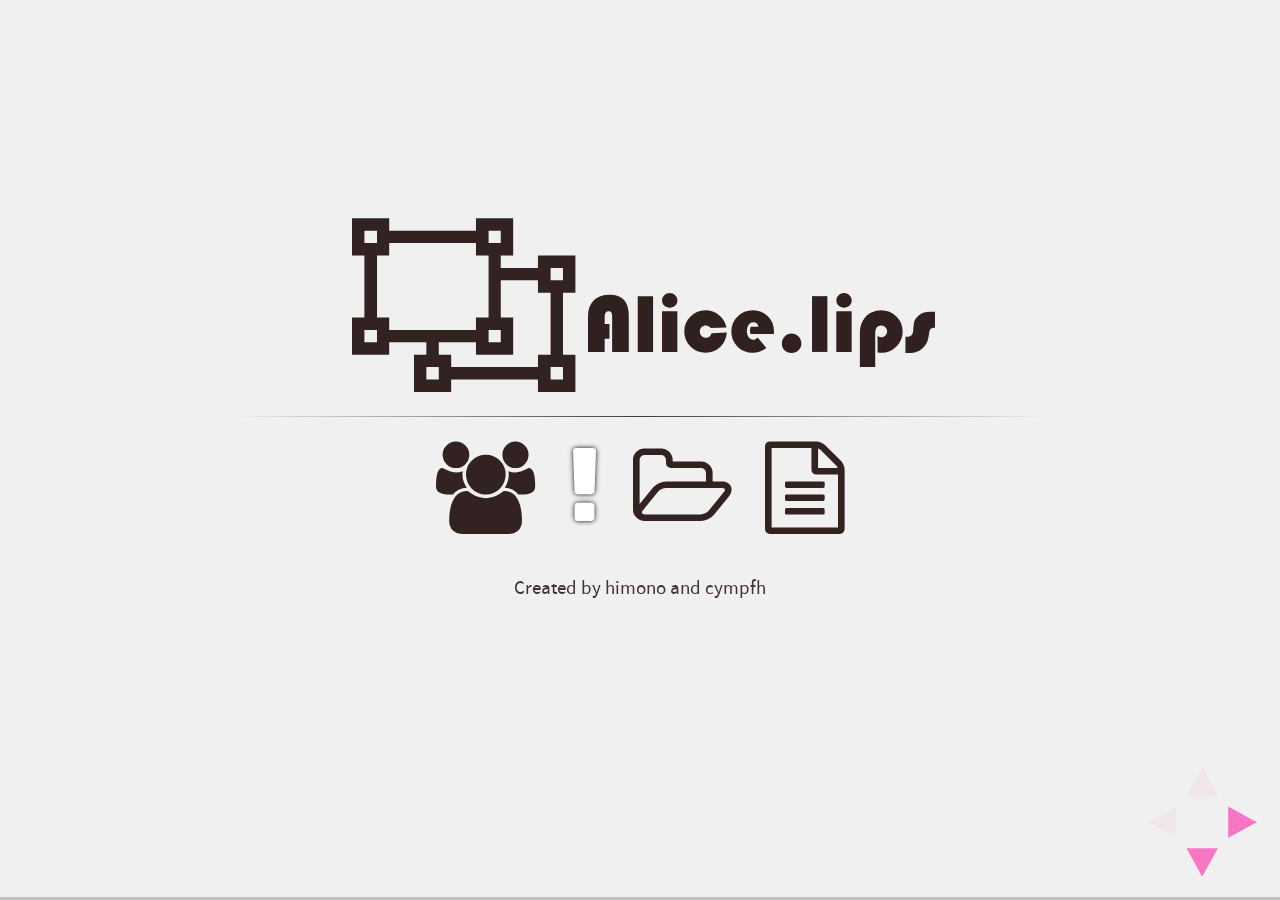
==== index.html @ 030cb4c6 "h2 elements show as like post-it" ====
<!doctype html>
<html lang="ja">

  <head>
    <meta charset="utf-8">
    <title>Alice.lips</title>

    <meta name="apple-mobile-web-app-capable" content="yes" />
    <meta name="apple-mobile-web-app-status-bar-style" content="black-translucent" />

    <meta name="viewport" content="width=device-width, initial-scale=1.0, maximum-scale=1.0, user-scalable=no, minimal-ui">

    <link rel="stylesheet" href="css/reveal.css">
    <link rel="stylesheet" href="css/theme/black.css" id="theme">
    <link rel='stylesheet' href='./resources/css/font-awesome.min.css'>
    <link rel='stylesheet' href='./resources/css/i.css'>

    <!-- Code syntax highlighting -->
    <link rel="stylesheet" href="lib/css/zenburn.css">

    <!-- Printing and PDF exports -->
    <script>
      var link = document.createElement( 'link' );
      link.rel = 'stylesheet';
      link.type = 'text/css';
      link.href = window.location.search.match( /print-pdf/gi ) ? 'css/print/pdf.css' : 'css/print/paper.css';
      document.getElementsByTagName( 'head' )[0].appendChild( link );
    </script>

    <!--[if lt IE 9]>
    <script src="lib/js/html5shiv.js"></script>
    <![endif]-->
  </head>

  <body>

    <div class="reveal">

      <!-- Any section element inside of this container is displayed as a slide -->
      <div class="slides">
        <section>
          <section>
          <i style="font-size: 150px" class="fa fa-object-ungroup"></i>
            <img
            width="300px"
            src="resources/img/alicelips.colored.svg"
            alt="Alice.lips">
            <hr />
            <div class="icons">
              <a href="#/3"><i class="fa fa-users"></i></a>
              <a href="#/1"><i class="fa fa-exclamation"></i></a>
              <a href="#/2"><i class="fa fa-folder-open-o"></i></a>
              <a href="#/4"><i class="fa fa-file-text-o"></i></a>
            </div>
            <p> <small>Created by himono and cympfh</small> </p>
          </section>
          <section>
            <h2>Transition Styles</h2>
            <p>
              You can select from different transitions, like: <br>
              <a href="?transition=none#/transitions">None</a> -
              <a href="?transition=fade#/transitions">Fade</a> -
              <a href="?transition=slide#/transitions">Slide</a> -
              <a href="?transition=convex#/transitions">Convex</a> -
              <a href="?transition=concave#/transitions">Concave</a> -
              <a href="?transition=zoom#/transitions">Zoom</a>
            </p>
          </section>
        </section>

        <section>
          <h2 class="postit alert"><i class="fa fa-exclamation"></i>news</h2>

          <p>
          冬コミ (c89)だします (落ちてなければ):
          ゆゆ式アンソロ本
          </p>

          <p>
          Alice.lips では絵師を募集しています.
          ご連絡は
          <a href="#/3/1">cympfh</a>
          または
          <a href="#/3/2">himono</a>
          まで.
          </p>

          <p>
          <a href="#/2/1">夏コミ (c88)</a> に出版した
          <a href="./pub/c88/AllAplogies.pdf">"All apologies"</a>
          をpdfで公開します.
          </p>

        </section>

        <section>
          <section>
            <h2 class="postit"><i class="fa fa-folder-open-o"></i>public</h2>
            <ul style="list-style-type: circle">
              <li><a href="#/2/1">c88</a></li>
            </ul>
            <span style="font-size:90px; position:absolute; top:70px"><i class="fa fa-level-down"></i></span>
          </section>
          <section>
            <h2 class="postit">c88</h2>

            <ul>
              <li>in Comic Market Summer aka c88, 2015/08/16</li>
              <li><a href="https://webcatalog-free.circle.ms/Circle/11941306">Comike Web Catalog (requires login)</a></li>
              <li>You can read <a href="./pub/c88/AllAplogies.pdf">"All Apologies"</a> in pdf!</li>
            </ul>

            <table class="twocolumns">
              <tr>
                <td style="width:300px">
                  <a href="./pub/c88/AllAplogies.pdf"><img width="290px" src="./pub/c88/img/preface-all-apologies.png"></a><br />
                  <small>"All Apologies" written by himono</small>
                </td>
                <td style="width:300px">
                  <img width="290px" src="./pub/c88/img/preface-take3.png"><br />
                  <small>"Take 3" written by cympfh</small>
                </td>
              </tr>
            </table>

          </section>
        </section>

        <section>
          <section>
            <h2 class="postit"><i class="fa fa-users"></i>about us</h2>
            cympfh と himono
            <span style="font-size:90px; position:absolute; top:70px"><i class="fa fa-level-down"></i></span>
          </section>

          <section>
            <h2 class="postit user">cympfh</h2>
    <p style="float:left; line-height:30px; margin:40px">
      <i class="fa fa-twitter-square"></i>
      <code>@<a href="https://twitter.com/cympfh" target="_blank">cympfh</a></code>
      <i class="fa fa-github-square"></i>
      <code><a href="https://github.com/cympfh" target="_blank">cympfh</a></code>
      <br />
      <i class="fa fa-envelope"></i>
      <code>%w(cympfh gmail com)<span style='color:#ddd'>.join('.').sub('.', '@')</span></code>
    <p style="float: right">
    <img height="120px" src="resources/img/cympfh-id.png">
    </p>
          </section>

          <section>
            <h2 class="postit user">himono</h2>
    <p style="float:left; line-height:30px; margin:40px">
      <i class="fa fa-twitter-square"></i>
      <code>@<a href="https://twitter.com/minamo__i" target="_blank">minamo__i</a></code>
    <p style="float: right">
    <img src="none" alt="伝説のロッカー">
    </p>
          </section>

        </section>

        <section>
        <h2 class="postit"><i class="fa fa-file-text-o"></i>log</h2>
<pre>
2015/8/16  accepted at c88 @三日目(Sun.)東キ03b
           We published 2 novel books (one by himono and one by cympfh).
           Please see /pub/c88 for detail
2015/8/2   v0.2.1
2015/1/8   v0.1.2: alice-lips.github.io -> alice.fail (permanent link)
</pre>
        </section>

      </div>

    </div>

    <script src="lib/js/head.min.js"></script>
    <script src="js/reveal.js"></script>

    <script>

      // Full list of configuration options available at:
      // https://github.com/hakimel/reveal.js#configuration
      Reveal.initialize({
        controls: true,
        progress: true,
        center: true,
        loop: false,
        touch: true,
        keyboard: true,
        help: true,

        transition: 'concave', // none/fade/slide/convex/concave/zoom

        // Optional reveal.js plugins
        dependencies: [
          { src: 'lib/js/classList.js', condition: function() { return !document.body.classList; } },
          { src: 'plugin/markdown/marked.js', condition: function() { return !!document.querySelector( '[data-markdown]' ); } },
          { src: 'plugin/markdown/markdown.js', condition: function() { return !!document.querySelector( '[data-markdown]' ); } },
          { src: 'plugin/highlight/highlight.js', async: true, condition: function() { return !!document.querySelector( 'pre code' ); }, callback: function() { hljs.initHighlightingOnLoad(); } },
          { src: 'plugin/zoom-js/zoom.js', async: true },
          { src: 'plugin/notes/notes.js', async: true }
        ]
      });
    </script>
  </body>
</html>
---- css/reveal.css ----
/*!
 * reveal.js
 * http://lab.hakim.se/reveal-js
 * MIT licensed
 *
 * Copyright (C) 2015 Hakim El Hattab, http://hakim.se
 */
/*********************************************
 * RESET STYLES
 *********************************************/
html, body, .reveal div, .reveal span, .reveal applet, .reveal object, .reveal iframe, .reveal h1, .reveal h2, .reveal h3, .reveal h4, .reveal h5, .reveal h6, .reveal p, .reveal blockquote, .reveal pre, .reveal a, .reveal abbr, .reveal acronym, .reveal address, .reveal big, .reveal cite, .reveal code, .reveal del, .reveal dfn, .reveal em, .reveal img, .reveal ins, .reveal kbd, .reveal q, .reveal s, .reveal samp, .reveal small, .reveal strike, .reveal strong, .reveal sub, .reveal sup, .reveal tt, .reveal var, .reveal b, .reveal u, .reveal center, .reveal dl, .reveal dt, .reveal dd, .reveal ol, .reveal ul, .reveal li, .reveal fieldset, .reveal form, .reveal label, .reveal legend, .reveal table, .reveal caption, .reveal tbody, .reveal tfoot, .reveal thead, .reveal tr, .reveal th, .reveal td, .reveal article, .reveal aside, .reveal canvas, .reveal details, .reveal embed, .reveal figure, .reveal figcaption, .reveal footer, .reveal header, .reveal hgroup, .reveal menu, .reveal nav, .reveal output, .reveal ruby, .reveal section, .reveal summary, .reveal time, .reveal mark, .reveal audio, video {
  margin: 0;
  padding: 0;
  border: 0;
  font-size: 100%;
  font: inherit;
  vertical-align: baseline; }

.reveal article, .reveal aside, .reveal details, .reveal figcaption, .reveal figure, .reveal footer, .reveal header, .reveal hgroup, .reveal menu, .reveal nav, .reveal section {
  display: block; }

/*********************************************
 * GLOBAL STYLES
 *********************************************/
html, body {
  width: 100%;
  height: 100%;
  overflow: hidden; }

body {
  position: relative;
  line-height: 1;
  background-color: #fff;
  color: #000; }

/*********************************************
 * VIEW FRAGMENTS
 *********************************************/
.reveal .slides section .fragment {
  opacity: 0;
  visibility: hidden;
  -webkit-transition: all 0.2s ease;
          transition: all 0.2s ease; }
  .reveal .slides section .fragment.visible {
    opacity: 1;
    visibility: visible; }

.reveal .slides section .fragment.grow {
  opacity: 1;
  visibility: visible; }
  .reveal .slides section .fragment.grow.visible {
    -webkit-transform: scale(1.3);
        -ms-transform: scale(1.3);
            transform: scale(1.3); }

.reveal .slides section .fragment.shrink {
  opacity: 1;
  visibility: visible; }
  .reveal .slides section .fragment.shrink.visible {
    -webkit-transform: scale(0.7);
        -ms-transform: scale(0.7);
            transform: scale(0.7); }

.reveal .slides section .fragment.zoom-in {
  -webkit-transform: scale(0.1);
      -ms-transform: scale(0.1);
          transform: scale(0.1); }
  .reveal .slides section .fragment.zoom-in.visible {
    -webkit-transform: none;
        -ms-transform: none;
            transform: none; }

.reveal .slides section .fragment.fade-out {
  opacity: 1;
  visibility: visible; }
  .reveal .slides section .fragment.fade-out.visible {
    opacity: 0;
    visibility: hidden; }

.reveal .slides section .fragment.semi-fade-out {
  opacity: 1;
  visibility: visible; }
  .reveal .slides section .fragment.semi-fade-out.visible {
    opacity: 0.5;
    visibility: visible; }

.reveal .slides section .fragment.strike {
  opacity: 1; }
  .reveal .slides section .fragment.strike.visible {
    text-decoration: line-through; }

.reveal .slides section .fragment.current-visible {
  opacity: 0;
  visibility: hidden; }
  .reveal .slides section .fragment.current-visible.current-fragment {
    opacity: 1;
    visibility: visible; }

.reveal .slides section .fragment.highlight-red, .reveal .slides section .fragment.highlight-current-red, .reveal .slides section .fragment.highlight-green, .reveal .slides section .fragment.highlight-current-green, .reveal .slides section .fragment.highlight-blue, .reveal .slides section .fragment.highlight-current-blue {
  opacity: 1;
  visibility: visible; }

.reveal .slides section .fragment.highlight-red.visible {
  color: #ff2c2d; }

.reveal .slides section .fragment.highlight-green.visible {
  color: #17ff2e; }

.reveal .slides section .fragment.highlight-blue.visible {
  color: #1b91ff; }

.reveal .slides section .fragment.highlight-current-red.current-fragment {
  color: #ff2c2d; }

.reveal .slides section .fragment.highlight-current-green.current-fragment {
  color: #17ff2e; }

.reveal .slides section .fragment.highlight-current-blue.current-fragment {
  color: #1b91ff; }

/*********************************************
 * DEFAULT ELEMENT STYLES
 *********************************************/
/* Fixes issue in Chrome where italic fonts did not appear when printing to PDF */
.reveal:after {
  content: '';
  font-style: italic; }

.reveal iframe {
  z-index: 1; }

/** Prevents layering issues in certain browser/transition combinations */
.reveal a {
  position: relative; }

.reveal .stretch {
  max-width: none;
  max-height: none; }

.reveal pre.stretch code {
  height: 100%;
  max-height: 100%;
  -moz-box-sizing: border-box;
       box-sizing: border-box; }

/*********************************************
 * CONTROLS
 *********************************************/
.reveal .controls {
  display: none;
  position: fixed;
  width: 120px;
  height: 120px;
  z-index: 30;
  right: 10px;
  bottom: 10px;
  -webkit-transform: scale(1.3);
      -ms-transform: scale(1.3);
          transform: scale(1.3);

  -webkit-user-select: none; }

.reveal .controls div {
  position: absolute;
  opacity: 0.05;
  width: 0;
  height: 0;
  border: 12px solid transparent;
  -webkit-transform: scale(0.9999);
      -ms-transform: scale(0.9999);
          transform: scale(0.9999);
  -webkit-transition: all 0.2s ease;
          transition: all 0.2s ease;
  -webkit-tap-highlight-color: rgba(0, 0, 0, 0); }

.reveal .controls div.enabled {
  opacity: 0.7;
  cursor: pointer; }

.reveal .controls div.enabled:active {
  margin-top: 1px; }

.reveal .controls div.navigate-left {
  top: 42px;
  border-right-width: 22px;
  border-right-color: #000; }

.reveal .controls div.navigate-left.fragmented {
  opacity: 0.3; }

.reveal .controls div.navigate-right {
  left: 74px;
  top: 42px;
  border-left-width: 22px;
  border-left-color: #000; }

.reveal .controls div.navigate-right.fragmented {
  opacity: 0.3; }

.reveal .controls div.navigate-up {
  left: 42px;
  border-bottom-width: 22px;
  border-bottom-color: #000; }

.reveal .controls div.navigate-up.fragmented {
  opacity: 0.3; }

.reveal .controls div.navigate-down {
  left: 42px;
  top: 74px;
  border-top-width: 22px;
  border-top-color: #000; }

.reveal .controls div.navigate-down.fragmented {
  opacity: 0.3; }

/*********************************************
 * PROGRESS BAR
 *********************************************/
.reveal .progress {
  position: fixed;
  display: none;
  height: 3px;
  width: 100%;
  bottom: 0;
  left: 0;
  z-index: 10;
  background-color: rgba(0, 0, 0, 0.2); }

.reveal .progress:after {
  content: '';
  display: block;
  position: absolute;
  height: 20px;
  width: 100%;
  top: -20px; }

.reveal .progress span {
  display: block;
  height: 100%;
  width: 0px;
  background-color: #000;
  -webkit-transition: width 800ms cubic-bezier(0.26, 0.86, 0.44, 0.985);
          transition: width 800ms cubic-bezier(0.26, 0.86, 0.44, 0.985); }

/*********************************************
 * SLIDE NUMBER
 *********************************************/
.reveal .slide-number {
  position: fixed;
  display: block;
  right: 15px;
  bottom: 15px;
  opacity: 0.5;
  z-index: 31;
  font-size: 12px; }

/*********************************************
 * SLIDES
 *********************************************/
.reveal {
  position: relative;
  width: 100%;
  height: 100%;
  overflow: hidden;
  -ms-touch-action: none;
      touch-action: none; }

.reveal .slides {
  position: absolute;
  width: 100%;
  height: 100%;
  top: 0;
  right: 0;
  bottom: 0;
  left: 0;
  margin: auto;
  overflow: visible;
  z-index: 1;
  text-align: center;
  -webkit-perspective: 600px;
          perspective: 600px;
  -webkit-perspective-origin: 50% 40%;
          perspective-origin: 50% 40%; }

.reveal .slides > section {
  -ms-perspective: 600px; }

.reveal .slides > section, .reveal .slides > section > section {
  display: none;
  position: absolute;
  width: 100%;
  padding: 20px 0px;
  z-index: 10;
  -webkit-transform-style: preserve-3d;
          transform-style: preserve-3d;
  -webkit-transition: -webkit-transform-origin 800ms cubic-bezier(0.26, 0.86, 0.44, 0.985), -webkit-transform 800ms cubic-bezier(0.26, 0.86, 0.44, 0.985), visibility 800ms cubic-bezier(0.26, 0.86, 0.44, 0.985), opacity 800ms cubic-bezier(0.26, 0.86, 0.44, 0.985);
          transition: -ms-transform-origin 800ms cubic-bezier(0.26, 0.86, 0.44, 0.985), transform 800ms cubic-bezier(0.26, 0.86, 0.44, 0.985), visibility 800ms cubic-bezier(0.26, 0.86, 0.44, 0.985), opacity 800ms cubic-bezier(0.26, 0.86, 0.44, 0.985);
          transition: transform-origin 800ms cubic-bezier(0.26, 0.86, 0.44, 0.985), transform 800ms cubic-bezier(0.26, 0.86, 0.44, 0.985), visibility 800ms cubic-bezier(0.26, 0.86, 0.44, 0.985), opacity 800ms cubic-bezier(0.26, 0.86, 0.44, 0.985); }

/* Global transition speed settings */
.reveal[data-transition-speed="fast"] .slides section {
  -webkit-transition-duration: 400ms;
          transition-duration: 400ms; }

.reveal[data-transition-speed="slow"] .slides section {
  -webkit-transition-duration: 1200ms;
          transition-duration: 1200ms; }

/* Slide-specific transition speed overrides */
.reveal .slides section[data-transition-speed="fast"] {
  -webkit-transition-duration: 400ms;
          transition-duration: 400ms; }

.reveal .slides section[data-transition-speed="slow"] {
  -webkit-transition-duration: 1200ms;
          transition-duration: 1200ms; }

.reveal .slides > section.stack {
  padding-top: 0;
  padding-bottom: 0; }

.reveal .slides > section.present, .reveal .slides > section > section.present {
  display: block;
  z-index: 11;
  opacity: 1; }

.reveal.center, .reveal.center .slides, .reveal.center .slides section {
  min-height: 0 !important; }

/* Don't allow interaction with invisible slides */
.reveal .slides > section.future, .reveal .slides > section > section.future, .reveal .slides > section.past, .reveal .slides > section > section.past {
  pointer-events: none; }

.reveal.overview .slides > section, .reveal.overview .slides > section > section {
  pointer-events: auto; }

.reveal .slides > section.past, .reveal .slides > section.future, .reveal .slides > section > section.past, .reveal .slides > section > section.future {
  opacity: 0; }

/*********************************************
 * Mixins for readability of transitions
 *********************************************/
/*********************************************
 * SLIDE TRANSITION
 * Aliased 'linear' for backwards compatibility
 *********************************************/
.reveal.slide section {
  -webkit-backface-visibility: hidden;
          backface-visibility: hidden; }

.reveal .slides > section[data-transition=slide].past, .reveal .slides > section[data-transition~=slide-out].past, .reveal.slide .slides > section:not([data-transition]).past {
  -webkit-transform: translate(-150%, 0);
      -ms-transform: translate(-150%, 0);
          transform: translate(-150%, 0); }

.reveal .slides > section[data-transition=slide].future, .reveal .slides > section[data-transition~=slide-in].future, .reveal.slide .slides > section:not([data-transition]).future {
  -webkit-transform: translate(150%, 0);
      -ms-transform: translate(150%, 0);
          transform: translate(150%, 0); }

.reveal .slides > section > section[data-transition=slide].past, .reveal .slides > section > section[data-transition~=slide-out].past, .reveal.slide .slides > section > section:not([data-transition]).past {
  -webkit-transform: translate(0, -150%);
      -ms-transform: translate(0, -150%);
          transform: translate(0, -150%); }

.reveal .slides > section > section[data-transition=slide].future, .reveal .slides > section > section[data-transition~=slide-in].future, .reveal.slide .slides > section > section:not([data-transition]).future {
  -webkit-transform: translate(0, 150%);
      -ms-transform: translate(0, 150%);
          transform: translate(0, 150%); }

.reveal.linear section {
  -webkit-backface-visibility: hidden;
          backface-visibility: hidden; }

.reveal .slides > section[data-transition=linear].past, .reveal .slides > section[data-transition~=linear-out].past, .reveal.linear .slides > section:not([data-transition]).past {
  -webkit-transform: translate(-150%, 0);
      -ms-transform: translate(-150%, 0);
          transform: translate(-150%, 0); }

.reveal .slides > section[data-transition=linear].future, .reveal .slides > section[data-transition~=linear-in].future, .reveal.linear .slides > section:not([data-transition]).future {
  -webkit-transform: translate(150%, 0);
      -ms-transform: translate(150%, 0);
          transform: translate(150%, 0); }

.reveal .slides > section > section[data-transition=linear].past, .reveal .slides > section > section[data-transition~=linear-out].past, .reveal.linear .slides > section > section:not([data-transition]).past {
  -webkit-transform: translate(0, -150%);
      -ms-transform: translate(0, -150%);
          transform: translate(0, -150%); }

.reveal .slides > section > section[data-transition=linear].future, .reveal .slides > section > section[data-transition~=linear-in].future, .reveal.linear .slides > section > section:not([data-transition]).future {
  -webkit-transform: translate(0, 150%);
      -ms-transform: translate(0, 150%);
          transform: translate(0, 150%); }

/*********************************************
 * CONVEX TRANSITION
 * Aliased 'default' for backwards compatibility
 *********************************************/
.reveal .slides > section[data-transition=default].past, .reveal .slides > section[data-transition~=default-out].past, .reveal.default .slides > section:not([data-transition]).past {
  -webkit-transform: translate3d(-100%, 0, 0) rotateY(-90deg) translate3d(-100%, 0, 0);
          transform: translate3d(-100%, 0, 0) rotateY(-90deg) translate3d(-100%, 0, 0); }

.reveal .slides > section[data-transition=default].future, .reveal .slides > section[data-transition~=default-in].future, .reveal.default .slides > section:not([data-transition]).future {
  -webkit-transform: translate3d(100%, 0, 0) rotateY(90deg) translate3d(100%, 0, 0);
          transform: translate3d(100%, 0, 0) rotateY(90deg) translate3d(100%, 0, 0); }

.reveal .slides > section > section[data-transition=default].past, .reveal .slides > section > section[data-transition~=default-out].past, .reveal.default .slides > section > section:not([data-transition]).past {
  -webkit-transform: translate3d(0, -300px, 0) rotateX(70deg) translate3d(0, -300px, 0);
          transform: translate3d(0, -300px, 0) rotateX(70deg) translate3d(0, -300px, 0); }

.reveal .slides > section > section[data-transition=default].future, .reveal .slides > section > section[data-transition~=default-in].future, .reveal.default .slides > section > section:not([data-transition]).future {
  -webkit-transform: translate3d(0, 300px, 0) rotateX(-70deg) translate3d(0, 300px, 0);
          transform: translate3d(0, 300px, 0) rotateX(-70deg) translate3d(0, 300px, 0); }

.reveal .slides > section[data-transition=convex].past, .reveal .slides > section[data-transition~=convex-out].past, .reveal.convex .slides > section:not([data-transition]).past {
  -webkit-transform: translate3d(-100%, 0, 0) rotateY(-90deg) translate3d(-100%, 0, 0);
          transform: translate3d(-100%, 0, 0) rotateY(-90deg) translate3d(-100%, 0, 0); }

.reveal .slides > section[data-transition=convex].future, .reveal .slides > section[data-transition~=convex-in].future, .reveal.convex .slides > section:not([data-transition]).future {
  -webkit-transform: translate3d(100%, 0, 0) rotateY(90deg) translate3d(100%, 0, 0);
          transform: translate3d(100%, 0, 0) rotateY(90deg) translate3d(100%, 0, 0); }

.reveal .slides > section > section[data-transition=convex].past, .reveal .slides > section > section[data-transition~=convex-out].past, .reveal.convex .slides > section > section:not([data-transition]).past {
  -webkit-transform: translate3d(0, -300px, 0) rotateX(70deg) translate3d(0, -300px, 0);
          transform: translate3d(0, -300px, 0) rotateX(70deg) translate3d(0, -300px, 0); }

.reveal .slides > section > section[data-transition=convex].future, .reveal .slides > section > section[data-transition~=convex-in].future, .reveal.convex .slides > section > section:not([data-transition]).future {
  -webkit-transform: translate3d(0, 300px, 0) rotateX(-70deg) translate3d(0, 300px, 0);
          transform: translate3d(0, 300px, 0) rotateX(-70deg) translate3d(0, 300px, 0); }

/*********************************************
 * CONCAVE TRANSITION
 *********************************************/
.reveal .slides > section[data-transition=concave].past, .reveal .slides > section[data-transition~=concave-out].past, .reveal.concave .slides > section:not([data-transition]).past {
  -webkit-transform: translate3d(-100%, 0, 0) rotateY(90deg) translate3d(-100%, 0, 0);
          transform: translate3d(-100%, 0, 0) rotateY(90deg) translate3d(-100%, 0, 0); }

.reveal .slides > section[data-transition=concave].future, .reveal .slides > section[data-transition~=concave-in].future, .reveal.concave .slides > section:not([data-transition]).future {
  -webkit-transform: translate3d(100%, 0, 0) rotateY(-90deg) translate3d(100%, 0, 0);
          transform: translate3d(100%, 0, 0) rotateY(-90deg) translate3d(100%, 0, 0); }

.reveal .slides > section > section[data-transition=concave].past, .reveal .slides > section > section[data-transition~=concave-out].past, .reveal.concave .slides > section > section:not([data-transition]).past {
  -webkit-transform: translate3d(0, -80%, 0) rotateX(-70deg) translate3d(0, -80%, 0);
          transform: translate3d(0, -80%, 0) rotateX(-70deg) translate3d(0, -80%, 0); }

.reveal .slides > section > section[data-transition=concave].future, .reveal .slides > section > section[data-transition~=concave-in].future, .reveal.concave .slides > section > section:not([data-transition]).future {
  -webkit-transform: translate3d(0, 80%, 0) rotateX(70deg) translate3d(0, 80%, 0);
          transform: translate3d(0, 80%, 0) rotateX(70deg) translate3d(0, 80%, 0); }

/*********************************************
 * ZOOM TRANSITION
 *********************************************/
.reveal .slides > section[data-transition=zoom], .reveal.zoom .slides > section:not([data-transition]) {
  -webkit-transition-timing-function: ease;
          transition-timing-function: ease; }

.reveal .slides > section[data-transition=zoom].past, .reveal .slides > section[data-transition~=zoom-out].past, .reveal.zoom .slides > section:not([data-transition]).past {
  visibility: hidden;
  -webkit-transform: scale(16);
      -ms-transform: scale(16);
          transform: scale(16); }

.reveal .slides > section[data-transition=zoom].future, .reveal .slides > section[data-transition~=zoom-in].future, .reveal.zoom .slides > section:not([data-transition]).future {
  visibility: hidden;
  -webkit-transform: scale(0.2);
      -ms-transform: scale(0.2);
          transform: scale(0.2); }

.reveal .slides > section > section[data-transition=zoom].past, .reveal .slides > section > section[data-transition~=zoom-out].past, .reveal.zoom .slides > section > section:not([data-transition]).past {
  -webkit-transform: translate(0, -150%);
      -ms-transform: translate(0, -150%);
          transform: translate(0, -150%); }

.reveal .slides > section > section[data-transition=zoom].future, .reveal .slides > section > section[data-transition~=zoom-in].future, .reveal.zoom .slides > section > section:not([data-transition]).future {
  -webkit-transform: translate(0, 150%);
      -ms-transform: translate(0, 150%);
          transform: translate(0, 150%); }

/*********************************************
 * CUBE TRANSITION
 *********************************************/
.reveal.cube .slides {
  -webkit-perspective: 1300px;
          perspective: 1300px; }

.reveal.cube .slides section {
  padding: 30px;
  min-height: 700px;
  -webkit-backface-visibility: hidden;
          backface-visibility: hidden;
  -moz-box-sizing: border-box;
       box-sizing: border-box; }

.reveal.center.cube .slides section {
  min-height: 0; }

.reveal.cube .slides section:not(.stack):before {
  content: '';
  position: absolute;
  display: block;
  width: 100%;
  height: 100%;
  left: 0;
  top: 0;
  background: rgba(0, 0, 0, 0.1);
  border-radius: 4px;
  -webkit-transform: translateZ(-20px);
          transform: translateZ(-20px); }

.reveal.cube .slides section:not(.stack):after {
  content: '';
  position: absolute;
  display: block;
  width: 90%;
  height: 30px;
  left: 5%;
  bottom: 0;
  background: none;
  z-index: 1;
  border-radius: 4px;
  box-shadow: 0px 95px 25px rgba(0, 0, 0, 0.2);
  -webkit-transform: translateZ(-90px) rotateX(65deg);
          transform: translateZ(-90px) rotateX(65deg); }

.reveal.cube .slides > section.stack {
  padding: 0;
  background: none; }

.reveal.cube .slides > section.past {
  -webkit-transform-origin: 100% 0%;
      -ms-transform-origin: 100% 0%;
          transform-origin: 100% 0%;
  -webkit-transform: translate3d(-100%, 0, 0) rotateY(-90deg);
          transform: translate3d(-100%, 0, 0) rotateY(-90deg); }

.reveal.cube .slides > section.future {
  -webkit-transform-origin: 0% 0%;
      -ms-transform-origin: 0% 0%;
          transform-origin: 0% 0%;
  -webkit-transform: translate3d(100%, 0, 0) rotateY(90deg);
          transform: translate3d(100%, 0, 0) rotateY(90deg); }

.reveal.cube .slides > section > section.past {
  -webkit-transform-origin: 0% 100%;
      -ms-transform-origin: 0% 100%;
          transform-origin: 0% 100%;
  -webkit-transform: translate3d(0, -100%, 0) rotateX(90deg);
          transform: translate3d(0, -100%, 0) rotateX(90deg); }

.reveal.cube .slides > section > section.future {
  -webkit-transform-origin: 0% 0%;
      -ms-transform-origin: 0% 0%;
          transform-origin: 0% 0%;
  -webkit-transform: translate3d(0, 100%, 0) rotateX(-90deg);
          transform: translate3d(0, 100%, 0) rotateX(-90deg); }

/*********************************************
 * PAGE TRANSITION
 *********************************************/
.reveal.page .slides {
  -webkit-perspective-origin: 0% 50%;
          perspective-origin: 0% 50%;
  -webkit-perspective: 3000px;
          perspective: 3000px; }

.reveal.page .slides section {
  padding: 30px;
  min-height: 700px;
  -moz-box-sizing: border-box;
       box-sizing: border-box; }

.reveal.page .slides section.past {
  z-index: 12; }

.reveal.page .slides section:not(.stack):before {
  content: '';
  position: absolute;
  display: block;
  width: 100%;
  height: 100%;
  left: 0;
  top: 0;
  background: rgba(0, 0, 0, 0.1);
  -webkit-transform: translateZ(-20px);
          transform: translateZ(-20px); }

.reveal.page .slides section:not(.stack):after {
  content: '';
  position: absolute;
  display: block;
  width: 90%;
  height: 30px;
  left: 5%;
  bottom: 0;
  background: none;
  z-index: 1;
  border-radius: 4px;
  box-shadow: 0px 95px 25px rgba(0, 0, 0, 0.2);
  -webkit-transform: translateZ(-90px) rotateX(65deg); }

.reveal.page .slides > section.stack {
  padding: 0;
  background: none; }

.reveal.page .slides > section.past {
  -webkit-transform-origin: 0% 0%;
      -ms-transform-origin: 0% 0%;
          transform-origin: 0% 0%;
  -webkit-transform: translate3d(-40%, 0, 0) rotateY(-80deg);
          transform: translate3d(-40%, 0, 0) rotateY(-80deg); }

.reveal.page .slides > section.future {
  -webkit-transform-origin: 100% 0%;
      -ms-transform-origin: 100% 0%;
          transform-origin: 100% 0%;
  -webkit-transform: translate3d(0, 0, 0);
          transform: translate3d(0, 0, 0); }

.reveal.page .slides > section > section.past {
  -webkit-transform-origin: 0% 0%;
      -ms-transform-origin: 0% 0%;
          transform-origin: 0% 0%;
  -webkit-transform: translate3d(0, -40%, 0) rotateX(80deg);
          transform: translate3d(0, -40%, 0) rotateX(80deg); }

.reveal.page .slides > section > section.future {
  -webkit-transform-origin: 0% 100%;
      -ms-transform-origin: 0% 100%;
          transform-origin: 0% 100%;
  -webkit-transform: translate3d(0, 0, 0);
          transform: translate3d(0, 0, 0); }

/*********************************************
 * FADE TRANSITION
 *********************************************/
.reveal .slides section[data-transition=fade], .reveal.fade .slides section:not([data-transition]), .reveal.fade .slides > section > section:not([data-transition]) {
  -webkit-transform: none;
      -ms-transform: none;
          transform: none;
  -webkit-transition: opacity 0.5s;
          transition: opacity 0.5s; }

.reveal.fade.overview .slides section, .reveal.fade.overview .slides > section > section {
  -webkit-transition: none;
          transition: none; }

/*********************************************
 * NO TRANSITION
 *********************************************/
.reveal .slides > section[data-transition=none], .reveal.none .slides > section:not([data-transition]) {
  -webkit-transform: none;
      -ms-transform: none;
          transform: none;
  -webkit-transition: none;
          transition: none; }

/*********************************************
 * PAUSED MODE
 *********************************************/
.reveal .pause-overlay {
  position: absolute;
  top: 0;
  left: 0;
  width: 100%;
  height: 100%;
  background: black;
  visibility: hidden;
  opacity: 0;
  z-index: 100;
  -webkit-transition: all 1s ease;
          transition: all 1s ease; }

.reveal.paused .pause-overlay {
  visibility: visible;
  opacity: 1; }

/*********************************************
 * FALLBACK
 *********************************************/
.no-transforms {
  overflow-y: auto; }

.no-transforms .reveal .slides {
  position: relative;
  width: 80%;
  height: auto !important;
  top: 0;
  left: 50%;
  margin: 0;
  text-align: center; }

.no-transforms .reveal .controls, .no-transforms .reveal .progress {
  display: none !important; }

.no-transforms .reveal .slides section {
  display: block !important;
  opacity: 1 !important;
  position: relative !important;
  height: auto;
  min-height: 0;
  top: 0;
  left: -50%;
  margin: 70px 0;
  -webkit-transform: none;
      -ms-transform: none;
          transform: none; }

.no-transforms .reveal .slides section section {
  left: 0; }

.reveal .no-transition, .reveal .no-transition * {
  -webkit-transition: none !important;
          transition: none !important; }

/*********************************************
 * PER-SLIDE BACKGROUNDS
 *********************************************/
.reveal .backgrounds {
  position: absolute;
  width: 100%;
  height: 100%;
  top: 0;
  left: 0;
  -webkit-perspective: 600px;
          perspective: 600px; }

.reveal .slide-background {
  display: none;
  position: absolute;
  width: 100%;
  height: 100%;
  opacity: 0;
  visibility: hidden;
  background-color: rgba(0, 0, 0, 0);
  background-position: 50% 50%;
  background-repeat: no-repeat;
  background-size: cover;
  -webkit-transition: all 800ms cubic-bezier(0.26, 0.86, 0.44, 0.985);
          transition: all 800ms cubic-bezier(0.26, 0.86, 0.44, 0.985); }

.reveal .slide-background.stack {
  display: block; }

.reveal .slide-background.present {
  opacity: 1;
  visibility: visible; }

.print-pdf .reveal .slide-background {
  opacity: 1 !important;
  visibility: visible !important; }

/* Video backgrounds */
.reveal .slide-background video {
  position: absolute;
  width: 100%;
  height: 100%;
  max-width: none;
  max-height: none;
  top: 0;
  left: 0; }

/* Immediate transition style */
.reveal[data-background-transition=none] > .backgrounds .slide-background, .reveal > .backgrounds .slide-background[data-background-transition=none] {
  -webkit-transition: none;
          transition: none; }

/* Slide */
.reveal[data-background-transition=slide] > .backgrounds .slide-background, .reveal > .backgrounds .slide-background[data-background-transition=slide] {
  opacity: 1;
  -webkit-backface-visibility: hidden;
          backface-visibility: hidden; }

.reveal[data-background-transition=slide] > .backgrounds .slide-background.past, .reveal > .backgrounds .slide-background.past[data-background-transition=slide] {
  -webkit-transform: translate(-100%, 0);
      -ms-transform: translate(-100%, 0);
          transform: translate(-100%, 0); }

.reveal[data-background-transition=slide] > .backgrounds .slide-background.future, .reveal > .backgrounds .slide-background.future[data-background-transition=slide] {
  -webkit-transform: translate(100%, 0);
      -ms-transform: translate(100%, 0);
          transform: translate(100%, 0); }

.reveal[data-background-transition=slide] > .backgrounds .slide-background > .slide-background.past, .reveal > .backgrounds .slide-background > .slide-background.past[data-background-transition=slide] {
  -webkit-transform: translate(0, -100%);
      -ms-transform: translate(0, -100%);
          transform: translate(0, -100%); }

.reveal[data-background-transition=slide] > .backgrounds .slide-background > .slide-background.future, .reveal > .backgrounds .slide-background > .slide-background.future[data-background-transition=slide] {
  -webkit-transform: translate(0, 100%);
      -ms-transform: translate(0, 100%);
          transform: translate(0, 100%); }

/* Convex */
.reveal[data-background-transition=convex] > .backgrounds .slide-background.past, .reveal > .backgrounds .slide-background.past[data-background-transition=convex] {
  opacity: 0;
  -webkit-transform: translate3d(-100%, 0, 0) rotateY(-90deg) translate3d(-100%, 0, 0);
          transform: translate3d(-100%, 0, 0) rotateY(-90deg) translate3d(-100%, 0, 0); }

.reveal[data-background-transition=convex] > .backgrounds .slide-background.future, .reveal > .backgrounds .slide-background.future[data-background-transition=convex] {
  opacity: 0;
  -webkit-transform: translate3d(100%, 0, 0) rotateY(90deg) translate3d(100%, 0, 0);
          transform: translate3d(100%, 0, 0) rotateY(90deg) translate3d(100%, 0, 0); }

.reveal[data-background-transition=convex] > .backgrounds .slide-background > .slide-background.past, .reveal > .backgrounds .slide-background > .slide-background.past[data-background-transition=convex] {
  opacity: 0;
  -webkit-transform: translate3d(0, -100%, 0) rotateX(90deg) translate3d(0, -100%, 0);
          transform: translate3d(0, -100%, 0) rotateX(90deg) translate3d(0, -100%, 0); }

.reveal[data-background-transition=convex] > .backgrounds .slide-background > .slide-background.future, .reveal > .backgrounds .slide-background > .slide-background.future[data-background-transition=convex] {
  opacity: 0;
  -webkit-transform: translate3d(0, 100%, 0) rotateX(-90deg) translate3d(0, 100%, 0);
          transform: translate3d(0, 100%, 0) rotateX(-90deg) translate3d(0, 100%, 0); }

/* Concave */
.reveal[data-background-transition=concave] > .backgrounds .slide-background.past, .reveal > .backgrounds .slide-background.past[data-background-transition=concave] {
  opacity: 0;
  -webkit-transform: translate3d(-100%, 0, 0) rotateY(90deg) translate3d(-100%, 0, 0);
          transform: translate3d(-100%, 0, 0) rotateY(90deg) translate3d(-100%, 0, 0); }

.reveal[data-background-transition=concave] > .backgrounds .slide-background.future, .reveal > .backgrounds .slide-background.future[data-background-transition=concave] {
  opacity: 0;
  -webkit-transform: translate3d(100%, 0, 0) rotateY(-90deg) translate3d(100%, 0, 0);
          transform: translate3d(100%, 0, 0) rotateY(-90deg) translate3d(100%, 0, 0); }

.reveal[data-background-transition=concave] > .backgrounds .slide-background > .slide-background.past, .reveal > .backgrounds .slide-background > .slide-background.past[data-background-transition=concave] {
  opacity: 0;
  -webkit-transform: translate3d(0, -100%, 0) rotateX(-90deg) translate3d(0, -100%, 0);
          transform: translate3d(0, -100%, 0) rotateX(-90deg) translate3d(0, -100%, 0); }

.reveal[data-background-transition=concave] > .backgrounds .slide-background > .slide-background.future, .reveal > .backgrounds .slide-background > .slide-background.future[data-background-transition=concave] {
  opacity: 0;
  -webkit-transform: translate3d(0, 100%, 0) rotateX(90deg) translate3d(0, 100%, 0);
          transform: translate3d(0, 100%, 0) rotateX(90deg) translate3d(0, 100%, 0); }

/* Zoom */
.reveal[data-background-transition=zoom] > .backgrounds .slide-background, .reveal > .backgrounds .slide-background[data-background-transition=zoom] {
  -webkit-transition-timing-function: ease;
          transition-timing-function: ease; }

.reveal[data-background-transition=zoom] > .backgrounds .slide-background.past, .reveal > .backgrounds .slide-background.past[data-background-transition=zoom] {
  opacity: 0;
  visibility: hidden;
  -webkit-transform: scale(16);
      -ms-transform: scale(16);
          transform: scale(16); }

.reveal[data-background-transition=zoom] > .backgrounds .slide-background.future, .reveal > .backgrounds .slide-background.future[data-background-transition=zoom] {
  opacity: 0;
  visibility: hidden;
  -webkit-transform: scale(0.2);
      -ms-transform: scale(0.2);
          transform: scale(0.2); }

.reveal[data-background-transition=zoom] > .backgrounds .slide-background > .slide-background.past, .reveal > .backgrounds .slide-background > .slide-background.past[data-background-transition=zoom] {
  opacity: 0;
  visibility: hidden;
  -webkit-transform: scale(16);
      -ms-transform: scale(16);
          transform: scale(16); }

.reveal[data-background-transition=zoom] > .backgrounds .slide-background > .slide-background.future, .reveal > .backgrounds .slide-background > .slide-background.future[data-background-transition=zoom] {
  opacity: 0;
  visibility: hidden;
  -webkit-transform: scale(0.2);
      -ms-transform: scale(0.2);
          transform: scale(0.2); }

/* Global transition speed settings */
.reveal[data-transition-speed="fast"] > .backgrounds .slide-background {
  -webkit-transition-duration: 400ms;
          transition-duration: 400ms; }

.reveal[data-transition-speed="slow"] > .backgrounds .slide-background {
  -webkit-transition-duration: 1200ms;
          transition-duration: 1200ms; }

/*********************************************
 * OVERVIEW
 *********************************************/
.reveal.overview {
  -webkit-perspective-origin: 50% 50%;
          perspective-origin: 50% 50%;
  -webkit-perspective: 700px;
          perspective: 700px; }
  .reveal.overview .slides section {
    height: 700px;
    opacity: 1 !important;
    overflow: hidden;
    visibility: visible !important;
    cursor: pointer;
    -moz-box-sizing: border-box;
         box-sizing: border-box; }
  .reveal.overview .slides section:hover, .reveal.overview .slides section.present {
    outline: 10px solid rgba(150, 150, 150, 0.4);
    outline-offset: 10px; }
  .reveal.overview .slides section .fragment {
    opacity: 1;
    -webkit-transition: none;
            transition: none; }
  .reveal.overview .slides section:after, .reveal.overview .slides section:before {
    display: none !important; }
  .reveal.overview .slides > section.stack {
    padding: 0;
    top: 0 !important;
    background: none;
    outline: none;
    overflow: visible; }
  .reveal.overview .backgrounds {
    -webkit-perspective: inherit;
            perspective: inherit; }
  .reveal.overview .backgrounds .slide-background {
    opacity: 1;
    visibility: visible;
    outline: 10px solid rgba(150, 150, 150, 0.1);
    outline-offset: 10px; }

.reveal.overview .slides section, .reveal.overview-deactivating .slides section {
  -webkit-transition: none;
          transition: none; }

.reveal.overview .backgrounds .slide-background, .reveal.overview-deactivating .backgrounds .slide-background {
  -webkit-transition: none;
          transition: none; }

.reveal.overview-animated .slides {
  -webkit-transition: -webkit-transform 0.4s ease;
          transition: transform 0.4s ease; }

/*********************************************
 * RTL SUPPORT
 *********************************************/
.reveal.rtl .slides, .reveal.rtl .slides h1, .reveal.rtl .slides h2, .reveal.rtl .slides h3, .reveal.rtl .slides h4, .reveal.rtl .slides h5, .reveal.rtl .slides h6 {
  direction: rtl;
  font-family: sans-serif; }

.reveal.rtl pre, .reveal.rtl code {
  direction: ltr; }

.reveal.rtl ol, .reveal.rtl ul {
  text-align: right; }

.reveal.rtl .progress span {
  float: right; }

/*********************************************
 * PARALLAX BACKGROUND
 *********************************************/
.reveal.has-parallax-background .backgrounds {
  -webkit-transition: all 0.8s ease;
          transition: all 0.8s ease; }

/* Global transition speed settings */
.reveal.has-parallax-background[data-transition-speed="fast"] .backgrounds {
  -webkit-transition-duration: 400ms;
          transition-duration: 400ms; }

.reveal.has-parallax-background[data-transition-speed="slow"] .backgrounds {
  -webkit-transition-duration: 1200ms;
          transition-duration: 1200ms; }

/*********************************************
 * LINK PREVIEW OVERLAY
 *********************************************/
.reveal .overlay {
  position: absolute;
  top: 0;
  left: 0;
  width: 100%;
  height: 100%;
  z-index: 1000;
  background: rgba(0, 0, 0, 0.9);
  opacity: 0;
  visibility: hidden;
  -webkit-transition: all 0.3s ease;
          transition: all 0.3s ease; }

.reveal .overlay.visible {
  opacity: 1;
  visibility: visible; }

.reveal .overlay .spinner {
  position: absolute;
  display: block;
  top: 50%;
  left: 50%;
  width: 32px;
  height: 32px;
  margin: -16px 0 0 -16px;
  z-index: 10;
  background-image: url([data-uri]%2F%2F%2F6%2Bvr8nJybW1tcDAwOjo6Nvb26ioqKOjo7Ozs%2FLy8vz8%2FAAAAAAAAAAAACH%2FC05FVFNDQVBFMi4wAwEAAAAh%2FhpDcmVhdGVkIHdpdGggYWpheGxvYWQuaW5mbwAh%[base64]%2FV%2FnmOM82XiHRLYKhKP1oZmADdEAAAh%2BQQJCgAAACwAAAAAIAAgAAAE6hDISWlZpOrNp1lGNRSdRpDUolIGw5RUYhhHukqFu8DsrEyqnWThGvAmhVlteBvojpTDDBUEIFwMFBRAmBkSgOrBFZogCASwBDEY%2FCZSg7GSE0gSCjQBMVG023xWBhklAnoEdhQEfyNqMIcKjhRsjEdnezB%2BA4k8gTwJhFuiW4dokXiloUepBAp5qaKpp6%2BHo7aWW54wl7obvEe0kRuoplCGepwSx2jJvqHEmGt6whJpGpfJCHmOoNHKaHx61WiSR92E4lbFoq%2BB6QDtuetcaBPnW6%2BO7wDHpIiK9SaVK5GgV543tzjgGcghAgAh%[base64]%2B%2BG%2Bw48edZPK%2BM6hLJpQg484enXIdQFSS1u6UhksENEQAAIfkECQoAAAAsAAAAACAAIAAABOcQyEmpGKLqzWcZRVUQnZYg1aBSh2GUVEIQ2aQOE%2BG%2BcD4ntpWkZQj1JIiZIogDFFyHI0UxQwFugMSOFIPJftfVAEoZLBbcLEFhlQiqGp1Vd140AUklUN3eCA51C1EWMzMCezCBBmkxVIVHBWd3HHl9JQOIJSdSnJ0TDKChCwUJjoWMPaGqDKannasMo6WnM562R5YluZRwur0wpgqZE7NKUm%2BFNRPIhjBJxKZteWuIBMN4zRMIVIhffcgojwCF117i4nlLnY5ztRLsnOk%2BaV%2BoJY7V7m76PdkS4trKcdg0Zc0tTcKkRAAAIfkECQoAAAAsAAAAACAAIAAABO4QyEkpKqjqzScpRaVkXZWQEximw1BSCUEIlDohrft6cpKCk5xid5MNJTaAIkekKGQkWyKHkvhKsR7ARmitkAYDYRIbUQRQjWBwJRzChi9CRlBcY1UN4g0%[base64]%[base64]%2BE71SRQeyqUToLA7VxF0JDyIQh%2FMVVPMt1ECZlfcjZJ9mIKoaTl1MRIl5o4CUKXOwmyrCInCKqcWtvadL2SYhyASyNDJ0uIiRMDjI0Fd30%2FiI2UA5GSS5UDj2l6NoqgOgN4gksEBgYFf0FDqKgHnyZ9OX8HrgYHdHpcHQULXAS2qKpENRg7eAMLC7kTBaixUYFkKAzWAAnLC7FLVxLWDBLKCwaKTULgEwbLA4hJtOkSBNqITT3xEgfLpBtzE%2FjiuL04RGEBgwWhShRgQExHBAAh%2BQQJCgAAACwAAAAAIAAgAAAE7xDISWlSqerNpyJKhWRdlSAVoVLCWk6JKlAqAavhO9UkUHsqlE6CwO1cRdCQ8iEIfzFVTzLdRAmZX3I2SfZiCqGk5dTESJeaOAlClzsJsqwiJwiqnFrb2nS9kmIcgEsjQydLiIlHehhpejaIjzh9eomSjZR%[base64]%2BE71SRQeyqUToLA7VxF0JDyIQh%[base64]%2BE71SRQeyqUToLA7VxF0JDyIQh%2FMVVPMt1ECZlfcjZJ9mIKoaTl1MRIl5o4CUKXOwmyrCInCKqcWtvadL2SYhyASyNDJ0uIiUd6GAULDJCRiXo1CpGXDJOUjY%2BYip9DhToJA4RBLwMLCwVDfRgbBAaqqoZ1XBMHswsHtxtFaH1iqaoGNgAIxRpbFAgfPQSqpbgGBqUD1wBXeCYp1AYZ19JJOYgH1KwA4UBvQwXUBxPqVD9L3sbp2BNk2xvvFPJd%2BMFCN6HAAIKgNggY0KtEBAAh%[base64]%2BvsYMDAzZQPC9VCNkDWUhGkuE5PxJNwiUK4UfLzOlD4WvzAHaoG9nxPi5d%2BjYUqfAhhykOFwJWiAAAIfkECQoAAAAsAAAAACAAIAAABPAQyElpUqnqzaciSoVkXVUMFaFSwlpOCcMYlErAavhOMnNLNo8KsZsMZItJEIDIFSkLGQoQTNhIsFehRww2CQLKF0tYGKYSg%2BygsZIuNqJksKgbfgIGepNo2cIUB3V1B3IvNiBYNQaDSTtfhhx0CwVPI0UJe0%2Bbm4g5VgcGoqOcnjmjqDSdnhgEoamcsZuXO1aWQy8KAwOAuTYYGwi7w5h%2BKr0SJ8MFihpNbx%2B4Erq7BYBuzsdiH1jCAzoSfl0rVirNbRXlBBlLX%2BBP0XJLAPGzTkAuAOqb0WT5AH7OcdCm5B8TgRwSRKIHQtaLCwg1RAAAOwAAAAAAAAAAAA%3D%3D);
  visibility: visible;
  opacity: 0.6;
  -webkit-transition: all 0.3s ease;
          transition: all 0.3s ease; }

.reveal .overlay header {
  position: absolute;
  left: 0;
  top: 0;
  width: 100%;
  height: 40px;
  z-index: 2;
  border-bottom: 1px solid #222; }

.reveal .overlay header a {
  display: inline-block;
  width: 40px;
  height: 40px;
  padding: 0 10px;
  float: right;
  opacity: 0.6;
  -moz-box-sizing: border-box;
       box-sizing: border-box; }

.reveal .overlay header a:hover {
  opacity: 1; }

.reveal .overlay header a .icon {
  display: inline-block;
  width: 20px;
  height: 20px;
  background-position: 50% 50%;
  background-size: 100%;
  background-repeat: no-repeat; }

.reveal .overlay header a.close .icon {
  background-image: url([data-uri]); }

.reveal .overlay header a.external .icon {
  background-image: url([data-uri]); }

.reveal .overlay .viewport {
  position: absolute;
  top: 40px;
  right: 0;
  bottom: 0;
  left: 0; }

.reveal .overlay.overlay-preview .viewport iframe {
  width: 100%;
  height: 100%;
  max-width: 100%;
  max-height: 100%;
  border: 0;
  opacity: 0;
  visibility: hidden;
  -webkit-transition: all 0.3s ease;
          transition: all 0.3s ease; }

.reveal .overlay.overlay-preview.loaded .viewport iframe {
  opacity: 1;
  visibility: visible; }

.reveal .overlay.overlay-preview.loaded .spinner {
  opacity: 0;
  visibility: hidden;
  -webkit-transform: scale(0.2);
      -ms-transform: scale(0.2);
          transform: scale(0.2); }

.reveal .overlay.overlay-help .viewport {
  overflow: auto;
  color: #fff; }

.reveal .overlay.overlay-help .viewport .viewport-inner {
  width: 600px;
  margin: 0 auto;
  padding: 60px;
  text-align: center;
  letter-spacing: normal; }

.reveal .overlay.overlay-help .viewport .viewport-inner .title {
  font-size: 20px; }

.reveal .overlay.overlay-help .viewport .viewport-inner table {
  border: 1px solid #fff;
  border-collapse: collapse;
  font-size: 14px; }

.reveal .overlay.overlay-help .viewport .viewport-inner table th, .reveal .overlay.overlay-help .viewport .viewport-inner table td {
  width: 200px;
  padding: 10px;
  border: 1px solid #fff;
  vertical-align: middle; }

.reveal .overlay.overlay-help .viewport .viewport-inner table th {
  padding-top: 20px;
  padding-bottom: 20px; }

/*********************************************
 * PLAYBACK COMPONENT
 *********************************************/
.reveal .playback {
  position: fixed;
  left: 15px;
  bottom: 15px;
  z-index: 30;
  cursor: pointer;
  -webkit-transition: all 400ms ease;
          transition: all 400ms ease; }

.reveal.overview .playback {
  opacity: 0;
  visibility: hidden; }

/*********************************************
 * ROLLING LINKS
 *********************************************/
.reveal .roll {
  display: inline-block;
  line-height: 1.2;
  overflow: hidden;
  vertical-align: top;
  -webkit-perspective: 400px;
          perspective: 400px;
  -webkit-perspective-origin: 50% 50%;
          perspective-origin: 50% 50%; }

.reveal .roll:hover {
  background: none;
  text-shadow: none; }

.reveal .roll span {
  display: block;
  position: relative;
  padding: 0 2px;
  pointer-events: none;
  -webkit-transition: all 400ms ease;
          transition: all 400ms ease;
  -webkit-transform-origin: 50% 0%;
      -ms-transform-origin: 50% 0%;
          transform-origin: 50% 0%;
  -webkit-transform-style: preserve-3d;
          transform-style: preserve-3d;
  -webkit-backface-visibility: hidden;
          backface-visibility: hidden; }

.reveal .roll:hover span {
  background: rgba(0, 0, 0, 0.5);
  -webkit-transform: translate3d(0px, 0px, -45px) rotateX(90deg);
          transform: translate3d(0px, 0px, -45px) rotateX(90deg); }

.reveal .roll span:after {
  content: attr(data-title);
  display: block;
  position: absolute;
  left: 0;
  top: 0;
  padding: 0 2px;
  -webkit-backface-visibility: hidden;
          backface-visibility: hidden;
  -webkit-transform-origin: 50% 0%;
      -ms-transform-origin: 50% 0%;
          transform-origin: 50% 0%;
  -webkit-transform: translate3d(0px, 110%, 0px) rotateX(-90deg);
          transform: translate3d(0px, 110%, 0px) rotateX(-90deg); }

/*********************************************
 * SPEAKER NOTES
 *********************************************/
.reveal aside.notes {
  display: none; }

/*********************************************
 * ZOOM PLUGIN
 *********************************************/
.zoomed .reveal *, .zoomed .reveal *:before, .zoomed .reveal *:after {
  -webkit-backface-visibility: visible !important;
          backface-visibility: visible !important; }

.zoomed .reveal .progress, .zoomed .reveal .controls {
  opacity: 0; }

.zoomed .reveal .roll span {
  background: none; }

.zoomed .reveal .roll span:after {
  visibility: hidden; }
---- css/theme/black.css ----
@import url(../../lib/font/source-sans-pro/source-sans-pro.css);
/**
 * Black theme for reveal.js. This is the opposite of the 'white' theme.
 *
 * Copyright (C) 2015 Hakim El Hattab, http://hakim.se
 */
section.has-light-background, section.has-light-background h1, section.has-light-background h2, section.has-light-background h3, section.has-light-background h4, section.has-light-background h5, section.has-light-background h6 {
  color: #222; }

/*********************************************
 * GLOBAL STYLES
 *********************************************/
body {
  background: #222;
  background-color: #222; }

.reveal {
  font-family: 'Source Sans Pro', Helvetica, sans-serif;
  font-size: 28px;
  font-weight: normal;
  color: #433;
}

::selection {
  color: #433;
  background: #bee4fd;
  text-shadow: none; }

.reveal .slides > section, .reveal .slides > section > section {
  line-height: 1.3;
  font-weight: inherit; }

/*********************************************
 * HEADERS
 *********************************************/
.reveal h1, .reveal h2, .reveal h3, .reveal h4, .reveal h5, .reveal h6 {
  margin: 0 0 20px 0;
  color: #433;
  font-family: 'Source Sans Pro', Helvetica, sans-serif;
  font-weight: 600;
  line-height: 1.2;
  letter-spacing: normal;
  text-shadow: none;
  word-wrap: break-word; }

.reveal h1 {
  font-size: 2.5em; }

.reveal h2 {
  font-size: 1.6em; }

.reveal h3 {
  font-size: 1.3em; }

.reveal h4 {
  font-size: 1em; }

.reveal h1 {
  text-shadow: none; }

/*********************************************
 * OTHER
 *********************************************/
.reveal p {
  margin: 20px 0;
  line-height: 1.3; }

/* Ensure certain elements are never larger than the slide itself
.reveal img, .reveal video, .reveal iframe {
  max-width: 95%;
  max-height: 95%; }
  */

.reveal strong, .reveal b {
  font-weight: bold; }

.reveal em {
  font-style: italic; }

.reveal ol, .reveal dl, .reveal ul {
  display: inline-block;
  text-align: left;
  margin: 0 0 0 1em; }

.reveal ol {
  list-style-type: decimal; }

.reveal ul {
  list-style-type: disc; }

.reveal ul ul {
  list-style-type: square; }

.reveal ul ul ul {
  list-style-type: circle; }

.reveal ul ul, .reveal ul ol, .reveal ol ol, .reveal ol ul {
  display: block;
  margin-left: 40px; }

.reveal dt {
  font-weight: bold; }

.reveal dd {
  margin-left: 40px; }

.reveal q, .reveal blockquote {
  quotes: none; }

.reveal blockquote {
  display: block;
  position: relative;
  width: 70%;
  margin: 20px auto;
  padding: 5px;
  font-style: italic;
  background: rgba(255, 255, 255, 0.05);
  box-shadow: 0px 0px 2px rgba(0, 0, 0, 0.2); }

.reveal blockquote p:first-child, .reveal blockquote p:last-child {
  display: inline-block; }

.reveal q {
  font-style: italic; }

.reveal pre {
  display: block;
  position: relative;
  width: 90%;
  margin: 20px auto;
  text-align: left;
  font-size: 0.55em;
  font-family: monospace;
  line-height: 1.2em;
  word-wrap: break-word;
  box-shadow: 0px 0px 6px rgba(0, 0, 0, 0.3); }

.reveal code {
  font-family: monospace; }

.reveal pre code {
  display: block;
  padding: 5px;
  overflow: auto;
  max-height: 400px;
  word-wrap: normal;
  background: #3F3F3F;
  color: #DCDCDC; }

.reveal table {
  margin: auto;
  border-collapse: collapse;
  border-spacing: 0; }

.reveal table th {
  font-weight: bold; }

.reveal table th, .reveal table td {
  text-align: left;
  padding: 0.2em 0.5em 0.2em 0.5em;
  border-bottom: 1px solid; }

.reveal table th[align="center"], .reveal table td[align="center"] {
  text-align: center; }

.reveal table th[align="right"], .reveal table td[align="right"] {
  text-align: right; }

.reveal table tr:last-child td {
  border-bottom: none; }

.reveal sup {
  vertical-align: super; }

.reveal sub {
  vertical-align: sub; }

.reveal small {
  display: inline-block;
  font-size: 0.6em;
  line-height: 1.2em;
  vertical-align: top; }

.reveal small * {
  vertical-align: top; }

/*********************************************
 * LINKS
 *********************************************/
.reveal a {
  color: #f24faa;
  text-decoration: none;
  -webkit-transition: color 0.15s ease;
  -moz-transition: color 0.15s ease;
  transition: color 0.15s ease; }

.reveal a:hover {
  color: #f22f4a;
  text-shadow: none;
  border: none; }

.reveal .roll span:after {
  color: #433;
  background: #068ee9; }

/*********************************************
 * IMAGES
 *********************************************/
.reveal section img {
  border: 0 solid #433;
}

.reveal a img {
  -webkit-transition: all 0.15s linear;
  -moz-transition: all 0.15s linear;
  transition: all 0.15s linear; }

.reveal a:hover img {
  background: rgba(255, 255, 255, 0.2);
  border-color: #42affa;
  box-shadow: 0 0 20px rgba(0, 0, 0, 0.55); }

/*********************************************
 * NAVIGATION CONTROLS
 *********************************************/

.reveal .controls div.navigate-left, .reveal .controls div.navigate-left.enabled {
  border-right-color: #fa42af; }

.reveal .controls div.navigate-right, .reveal .controls div.navigate-right.enabled {
  border-left-color: #fa42af; }

.reveal .controls div.navigate-up, .reveal .controls div.navigate-up.enabled {
  border-bottom-color: #fa42af; }

.reveal .controls div.navigate-down, .reveal .controls div.navigate-down.enabled {
  border-top-color: #fa42af; }

.reveal .controls div.navigate-left.enabled:hover {
  border-right-color: #fa62cf; }

.reveal .controls div.navigate-right.enabled:hover {
  border-left-color: #fa62cf; }

.reveal .controls div.navigate-up.enabled:hover {
  border-bottom-color: #fa62cf; }

.reveal .controls div.navigate-down.enabled:hover {
  border-top-color: #fa62cf; }

/*********************************************
 * PROGRESS BAR
 *********************************************/
.reveal .progress {
  background: rgba(0, 0, 0, 0.2); }

.reveal .progress span {
  background: #fa42af;
  -webkit-transition: width 800ms cubic-bezier(0.26, 0.86, 0.44, 0.985);
  -moz-transition: width 800ms cubic-bezier(0.26, 0.86, 0.44, 0.985);
  transition: width 800ms cubic-bezier(0.26, 0.86, 0.44, 0.985); }

/*********************************************
 * SLIDE NUMBER
 *********************************************/
.reveal .slide-number {
  color: #42affa; }
---- resources/css/i.css ----
/* for index.html */

@font-face {
  font-family: aqua;
  src: local("aquafont"), url("http://cympfh.github.io/fonts/aquafont.ttf");
}

body {
  /* font-family: aquafont, aqua, YukarryAA; */
  font-family: "Source Han Pro", "Source Code Pro", "Consolas", Helvetica, sans-serif;
  font-size: 14px;
  background-color: #f0f0f0;
  color: #000;
  margin: 0;
  text-align: center;
}

header {
  text-align: center;
  margin: 60px 0 20px 0;
}

hr {
  padding: 0;
  text-align: center;
  width: 700px;
  border: 0;
  height: 1px;
  background-image: linear-gradient(to right, rgba(0, 0, 0, 0), rgba(0, 0, 0, 0.75), rgba(0, 0, 0, 0));
}

div.body {
  padding: 0;
  width: 800px;
  margin: 0 auto;
}

iframe {
  width: 100%;
  margin: 0;
  padding: 0;
  border-width: 0;
}

div.icons {
  text-align: center;
  font-size: 80px;
}

div.space {
  height: 100px;
}

.fa {
  color: #322;
  padding: 6px;
  transition: 0.3s;
  transition-duration: 0.3s;
}

a > .fa:hover {
  transform: rotate(-45deg);
}

.fa-exclamation {
  color: white;
  text-shadow:0 0 5px #000;
}

a > .fa-exclamation:hover {
  transform: rotate(0);
  transform: scale(1.2, 1.2);
}

h2.postit {
  background-color: white;
  display: block;
  font-size: 1.9em !important;
  width: 360px !important;
  height: 80px !important;
  text-align: left;
  margin-left: -40px !important;
  padding-left: 40px !important;
  border-right: 50px #ffa solid !important;
  position: relative;
}

h2.postit.alert {
  border-right: 50px #d00 solid !important;
}

h2.postit.user {
  border-right: 50px #ddd solid !important;
}

h2.postit:after {
  content: "";
  width: 320px;
  height: 40px;
  position: absolute;
  top: 25px;
  right: -40px;
  -webkit-box-shadow: 0 20px 20px #555 ;
  -moz-box-shadow: 0 20px 20px #555 ;
  box-shadow: 0 20px 20px #555 ;
  -webkit-transform: rotate(5deg);
  -moz-transform: rotate(5deg);
  -o-transform: rotate(2deg);
  -ms-transform: rotate(5deg);
  transform: rotate(5deg);
  z-index: -1;
}

li {
  list-style: none;
}

pre {
  font-size: 0.65em !important;
}
---- lib/css/zenburn.css ----
/*

Zenburn style from voldmar.ru (c) Vladimir Epifanov <voldmar@voldmar.ru>
based on dark.css by Ivan Sagalaev

*/

.hljs {
  display: block; padding: 0.5em;
  background: #3F3F3F;
  color: #DCDCDC;
}

.hljs-keyword,
.hljs-tag,
.css .hljs-class,
.css .hljs-id,
.lisp .hljs-title,
.nginx .hljs-title,
.hljs-request,
.hljs-status,
.clojure .hljs-attribute {
  color: #E3CEAB;
}

.django .hljs-template_tag,
.django .hljs-variable,
.django .hljs-filter .hljs-argument {
  color: #DCDCDC;
}

.hljs-number,
.hljs-date {
  color: #8CD0D3;
}

.dos .hljs-envvar,
.dos .hljs-stream,
.hljs-variable,
.apache .hljs-sqbracket {
  color: #EFDCBC;
}

.dos .hljs-flow,
.diff .hljs-change,
.python .exception,
.python .hljs-built_in,
.hljs-literal,
.tex .hljs-special {
  color: #EFEFAF;
}

.diff .hljs-chunk,
.hljs-subst {
  color: #8F8F8F;
}

.dos .hljs-keyword,
.python .hljs-decorator,
.hljs-title,
.haskell .hljs-type,
.diff .hljs-header,
.ruby .hljs-class .hljs-parent,
.apache .hljs-tag,
.nginx .hljs-built_in,
.tex .hljs-command,
.hljs-prompt {
    color: #efef8f;
}

.dos .hljs-winutils,
.ruby .hljs-symbol,
.ruby .hljs-symbol .hljs-string,
.ruby .hljs-string {
  color: #DCA3A3;
}

.diff .hljs-deletion,
.hljs-string,
.hljs-tag .hljs-value,
.hljs-preprocessor,
.hljs-pragma,
.hljs-built_in,
.sql .hljs-aggregate,
.hljs-javadoc,
.smalltalk .hljs-class,
.smalltalk .hljs-localvars,
.smalltalk .hljs-array,
.css .hljs-rules .hljs-value,
.hljs-attr_selector,
.hljs-pseudo,
.apache .hljs-cbracket,
.tex .hljs-formula,
.coffeescript .hljs-attribute {
  color: #CC9393;
}

.hljs-shebang,
.diff .hljs-addition,
.hljs-comment,
.java .hljs-annotation,
.hljs-template_comment,
.hljs-pi,
.hljs-doctype {
  color: #7F9F7F;
}

.coffeescript .javascript,
.javascript .xml,
.tex .hljs-formula,
.xml .javascript,
.xml .vbscript,
.xml .css,
.xml .hljs-cdata {
  opacity: 0.5;
}
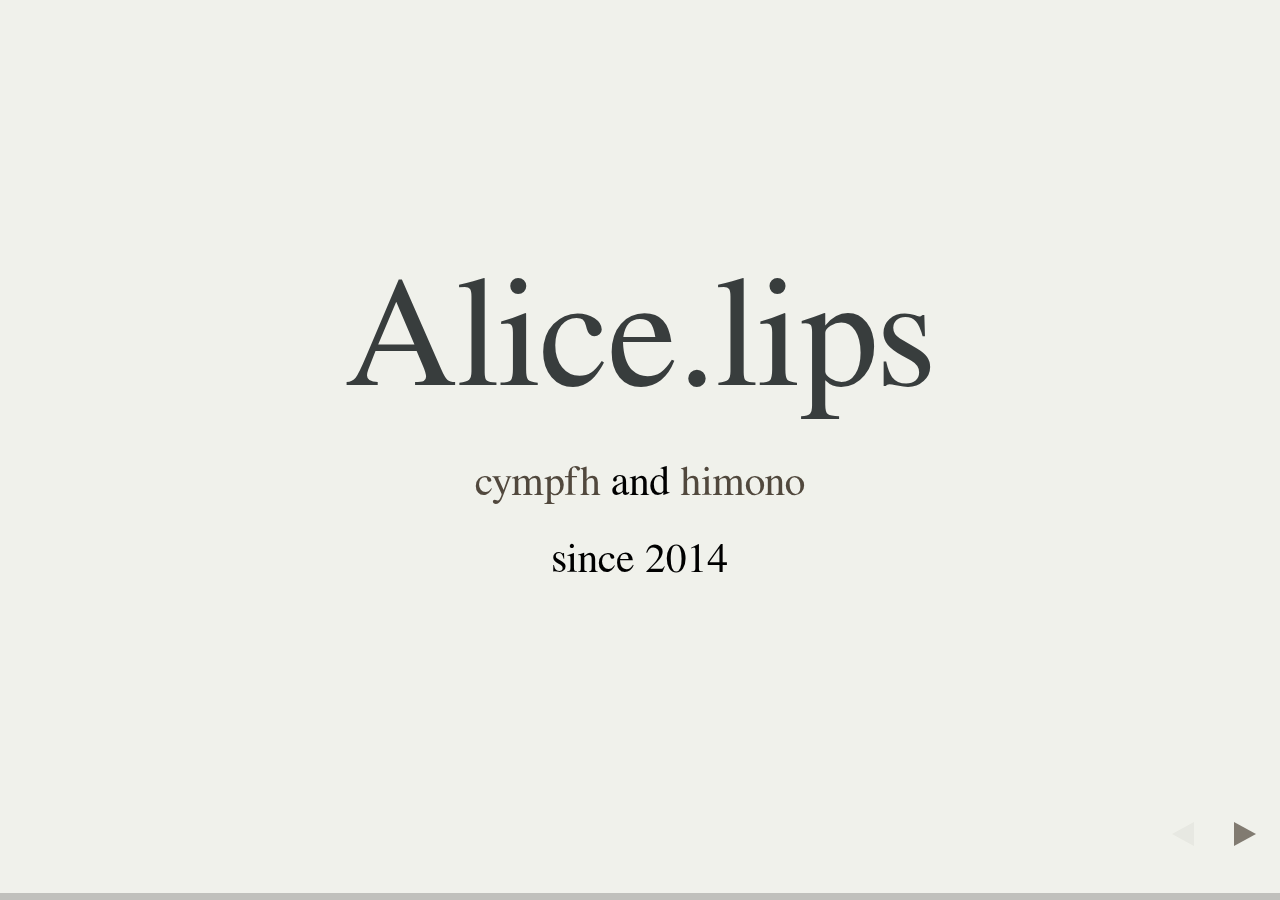
==== commit 969e8c53: "revealjs の別のテーマを使ってちょこっと変えた" ====
--- a/index.html
+++ b/index.html
@@ -1,208 +1,85 @@
-<!doctype html>
-<html lang="ja">
+<!DOCTYPE html>
+<html>
+<head>
+  <meta charset="utf-8">
+  <meta name="generator" content="pandoc">
+  <title>Alice.fail</title>
+  <meta name="apple-mobile-web-app-capable" content="yes">
+  <meta name="apple-mobile-web-app-status-bar-style" content="black-translucent">
+  <meta name="viewport" content="width=device-width, initial-scale=1.0, maximum-scale=1.0, user-scalable=no, minimal-ui">
+  <link rel="stylesheet" href="reveal.js/css/reveal.css">
+  <link rel='stylesheet' href='./resources/css/font-awesome.min.css'>
+  <style type="text/css">code{white-space: pre;}</style>
+  <link rel="stylesheet" href="reveal.js/css/theme/alice.css" id="theme">
+  <!--[if lt IE 9]>
+  <script src="reveal.js/lib/js/html5shiv.js"></script>
+  <![endif]-->
+  <script src="https://cdn.mathjax.org/mathjax/latest/MathJax.js?config=TeX-AMS-MML_HTMLorMML" type="text/javascript"></script>
+</head>
+<body>
+  <div class="reveal">
+    <div class="slides">
 
-  <head>
-    <meta charset="utf-8">
-    <title>Alice.lips</title>
 
-    <meta name="apple-mobile-web-app-capable" content="yes" />
-    <meta name="apple-mobile-web-app-status-bar-style" content="black-translucent" />
+<section id="alice.lips" class="slide level1">
+<h1>Alice.lips</h1>
+<p><a href="#//about-us">cympfh</a> and <a href="#//about-us">himono</a></p>
+<p>since 2014</p>
+</section>
+<section id="news" class="slide level1">
+<h1>News</h1>
+<ul>
+<li>冬コミ (c89) <strong>落選</strong></li>
+<li>Alice.lips では絵師を募集しています <span class="math inline">\(\Rightarrow\)</span> <a href="#//about-us">contact</a></li>
+<li>夏コミ (c88) にて二冊公開しました <span class="math inline">\(\Rightarrow\)</span> <a href="https://github.com/alice-lips/c88">alice-lips/c88</a></li>
+</ul>
+</section>
+<section id="about-us" class="slide level1">
+<h1>About us</h1>
+<p>Alice.lips はふわふわした可愛い女の子を主人公にした何かを作ることに命を捧げます</p>
+<p style="float:left;margin:40px;font-size:20px;">
+<i class="fa fa-twitter-square"></i> <code>@<a href="https://twitter.com/cympfh" target="_blank">cympfh</a></code> <i class="fa fa-github-square"></i> <code><a href="https://github.com/cympfh" target="_blank">cympfh</a></code> <i class="fa fa-envelope"></i> <code>%w(cympfh gmail com)<span style="color:#ddd">.join('.').sub('.', '@')</span></code>
+</p>
+<p style="float:left;margin:40px;font-size:20px;">
+<i class="fa fa-twitter-square"></i> <code>@<a href="https://twitter.com/minamo__i" target="_blank">minamo__i</a></code>
+</p>
+<p style="float: right">
+<a href="https://twitter.com/minamo__i"><img height="120px" src="resources/img/himono-id.png"></a> <a href="https://twitter.com/cympfh"><img height="120px" src="resources/img/cympfh-id.png"></a>
+</p>
+</section>
+<section id="history" class="slide level1">
+<h1>History</h1>
+<ul>
+<li>2015/08/16: accepted at 88th comiket (2015 Summer) and published on 3rd day at <code>東キ03b</code></li>
+</ul>
+</section>
+<section id="c88" class="slide level1">
+<h1>c88</h1>
+<p>2016/08/16</p>
+<p>We published 2 books: &quot;All apologies&quot; (by himono) and &quot;Take 3&quot; (by cympfh).</p>
+<p>They are published in <a href="https://github.com/alice-lips/c88">alice-lips/c88</a>.</p>
+<p><img width="30%" src="resources/img/c88/preface-all-apologies.png" /> <img width="30%" src="resources/img/c88/preface-take3.png" /></p>
+</section>
+    </div>
+  </div>
 
-    <meta name="viewport" content="width=device-width, initial-scale=1.0, maximum-scale=1.0, user-scalable=no, minimal-ui">
+  <script src="reveal.js/lib/js/head.min.js"></script>
+  <script src="reveal.js/js/reveal.js"></script>
+  <script src="resources/js/fail.js"></script>
 
-    <link rel="stylesheet" href="css/reveal.css">
-    <link rel="stylesheet" href="css/theme/black.css" id="theme">
-    <link rel='stylesheet' href='./resources/css/font-awesome.min.css'>
-    <link rel='stylesheet' href='./resources/css/i.css'>
-
-    <!-- Code syntax highlighting -->
-    <link rel="stylesheet" href="lib/css/zenburn.css">
-
-    <!-- Printing and PDF exports -->
-    <script>
-      var link = document.createElement( 'link' );
-      link.rel = 'stylesheet';
-      link.type = 'text/css';
-      link.href = window.location.search.match( /print-pdf/gi ) ? 'css/print/pdf.css' : 'css/print/paper.css';
-      document.getElementsByTagName( 'head' )[0].appendChild( link );
-    </script>
-
-    <!--[if lt IE 9]>
-    <script src="lib/js/html5shiv.js"></script>
-    <![endif]-->
-  </head>
-
-  <body>
-
-    <div class="reveal">
-
-      <!-- Any section element inside of this container is displayed as a slide -->
-      <div class="slides">
-        <section>
-          <section>
-          <i style="font-size: 150px" class="fa fa-object-ungroup"></i>
-            <img
-            width="300px"
-            src="resources/img/alicelips.colored.svg"
-            alt="Alice.lips">
-            <hr />
-            <div class="icons">
-              <a href="#/3"><i class="fa fa-users"></i></a>
-              <a href="#/1"><i class="fa fa-exclamation"></i></a>
-              <a href="#/2"><i class="fa fa-folder-open-o"></i></a>
-              <a href="#/4"><i class="fa fa-file-text-o"></i></a>
-            </div>
-            <p> <small>Created by himono and cympfh</small> </p>
-          </section>
-          <section>
-            <h2>Transition Styles</h2>
-            <p>
-              You can select from different transitions, like: <br>
-              <a href="?transition=none#/transitions">None</a> -
-              <a href="?transition=fade#/transitions">Fade</a> -
-              <a href="?transition=slide#/transitions">Slide</a> -
-              <a href="?transition=convex#/transitions">Convex</a> -
-              <a href="?transition=concave#/transitions">Concave</a> -
-              <a href="?transition=zoom#/transitions">Zoom</a>
-            </p>
-          </section>
-        </section>
-
-        <section>
-          <h2 class="postit alert"><i class="fa fa-exclamation"></i>news</h2>
-
-          <p>
-          冬コミ (c89)だします (落ちてなければ):
-          ゆゆ式アンソロ本
-          </p>
-
-          <p>
-          Alice.lips では絵師を募集しています.
-          ご連絡は
-          <a href="#/3/1">cympfh</a>
-          または
-          <a href="#/3/2">himono</a>
-          まで.
-          </p>
-
-          <p>
-          <a href="#/2/1">夏コミ (c88)</a> に出版した
-          <a href="./pub/c88/AllAplogies.pdf">"All apologies"</a>
-          をpdfで公開します.
-          </p>
-
-        </section>
-
-        <section>
-          <section>
-            <h2 class="postit"><i class="fa fa-folder-open-o"></i>public</h2>
-            <ul style="list-style-type: circle">
-              <li><a href="#/2/1">c88</a></li>
-            </ul>
-            <span style="font-size:90px; position:absolute; top:70px"><i class="fa fa-level-down"></i></span>
-          </section>
-          <section>
-            <h2 class="postit">c88</h2>
-
-            <ul>
-              <li>in Comic Market Summer aka c88, 2015/08/16</li>
-              <li><a href="https://webcatalog-free.circle.ms/Circle/11941306">Comike Web Catalog (requires login)</a></li>
-              <li>You can read <a href="./pub/c88/AllAplogies.pdf">"All Apologies"</a> in pdf!</li>
-            </ul>
-
-            <table class="twocolumns">
-              <tr>
-                <td style="width:300px">
-                  <a href="./pub/c88/AllAplogies.pdf"><img width="290px" src="./pub/c88/img/preface-all-apologies.png"></a><br />
-                  <small>"All Apologies" written by himono</small>
-                </td>
-                <td style="width:300px">
-                  <img width="290px" src="./pub/c88/img/preface-take3.png"><br />
-                  <small>"Take 3" written by cympfh</small>
-                </td>
-              </tr>
-            </table>
-
-          </section>
-        </section>
-
-        <section>
-          <section>
-            <h2 class="postit"><i class="fa fa-users"></i>about us</h2>
-            cympfh と himono
-            <span style="font-size:90px; position:absolute; top:70px"><i class="fa fa-level-down"></i></span>
-          </section>
-
-          <section>
-            <h2 class="postit user">cympfh</h2>
-    <p style="float:left; line-height:30px; margin:40px">
-      <i class="fa fa-twitter-square"></i>
-      <code>@<a href="https://twitter.com/cympfh" target="_blank">cympfh</a></code>
-      <i class="fa fa-github-square"></i>
-      <code><a href="https://github.com/cympfh" target="_blank">cympfh</a></code>
-      <br />
-      <i class="fa fa-envelope"></i>
-      <code>%w(cympfh gmail com)<span style='color:#ddd'>.join('.').sub('.', '@')</span></code>
-    <p style="float: right">
-    <img height="120px" src="resources/img/cympfh-id.png">
-    </p>
-          </section>
-
-          <section>
-            <h2 class="postit user">himono</h2>
-    <p style="float:left; line-height:30px; margin:40px">
-      <i class="fa fa-twitter-square"></i>
-      <code>@<a href="https://twitter.com/minamo__i" target="_blank">minamo__i</a></code>
-    <p style="float: right">
-    <img src="none" alt="伝説のロッカー">
-    </p>
-          </section>
-
-        </section>
-
-        <section>
-        <h2 class="postit"><i class="fa fa-file-text-o"></i>log</h2>
-<pre>
-2015/8/16  accepted at c88 @三日目(Sun.)東キ03b
-           We published 2 novel books (one by himono and one by cympfh).
-           Please see /pub/c88 for detail
-2015/8/2   v0.2.1
-2015/1/8   v0.1.2: alice-lips.github.io -> alice.fail (permanent link)
-</pre>
-        </section>
-
-      </div>
-
-    </div>
-
-    <script src="lib/js/head.min.js"></script>
-    <script src="js/reveal.js"></script>
-
-    <script>
+  <script>
 
       // Full list of configuration options available at:
       // https://github.com/hakimel/reveal.js#configuration
       Reveal.initialize({
-        controls: true,
-        progress: true,
-        center: true,
-        loop: false,
-        touch: true,
-        keyboard: true,
-        help: true,
-
-        transition: 'concave', // none/fade/slide/convex/concave/zoom
 
         // Optional reveal.js plugins
         dependencies: [
-          { src: 'lib/js/classList.js', condition: function() { return !document.body.classList; } },
-          { src: 'plugin/markdown/marked.js', condition: function() { return !!document.querySelector( '[data-markdown]' ); } },
-          { src: 'plugin/markdown/markdown.js', condition: function() { return !!document.querySelector( '[data-markdown]' ); } },
-          { src: 'plugin/highlight/highlight.js', async: true, condition: function() { return !!document.querySelector( 'pre code' ); }, callback: function() { hljs.initHighlightingOnLoad(); } },
-          { src: 'plugin/zoom-js/zoom.js', async: true },
-          { src: 'plugin/notes/notes.js', async: true }
+          { src: 'reveal.js/lib/js/classList.js', condition: function() { return !document.body.classList; } },
+          { src: 'reveal.js/plugin/zoom-js/zoom.js', async: true },
+          { src: 'reveal.js/plugin/notes/notes.js', async: true }
         ]
       });
     </script>
-  </body>
+    </body>
 </html>
--- a/reveal.js/css/reveal.css
+++ b/reveal.js/css/reveal.css
@@ -0,0 +1,1340 @@
+/*!
+ * reveal.js
+ * http://lab.hakim.se/reveal-js
+ * MIT licensed
+ *
+ * Copyright (C) 2016 Hakim El Hattab, http://hakim.se
+ */
+/*********************************************
+ * RESET STYLES
+ *********************************************/
+html, body, .reveal div, .reveal span, .reveal applet, .reveal object, .reveal iframe,
+.reveal h1, .reveal h2, .reveal h3, .reveal h4, .reveal h5, .reveal h6, .reveal p, .reveal blockquote, .reveal pre,
+.reveal a, .reveal abbr, .reveal acronym, .reveal address, .reveal big, .reveal cite, .reveal code,
+.reveal del, .reveal dfn, .reveal em, .reveal img, .reveal ins, .reveal kbd, .reveal q, .reveal s, .reveal samp,
+.reveal small, .reveal strike, .reveal strong, .reveal sub, .reveal sup, .reveal tt, .reveal var,
+.reveal b, .reveal u, .reveal center,
+.reveal dl, .reveal dt, .reveal dd, .reveal ol, .reveal ul, .reveal li,
+.reveal fieldset, .reveal form, .reveal label, .reveal legend,
+.reveal table, .reveal caption, .reveal tbody, .reveal tfoot, .reveal thead, .reveal tr, .reveal th, .reveal td,
+.reveal article, .reveal aside, .reveal canvas, .reveal details, .reveal embed,
+.reveal figure, .reveal figcaption, .reveal footer, .reveal header, .reveal hgroup,
+.reveal menu, .reveal nav, .reveal output, .reveal ruby, .reveal section, .reveal summary,
+.reveal time, .reveal mark, .reveal audio, video {
+  margin: 0;
+  padding: 0;
+  border: 0;
+  font-size: 100%;
+  font: inherit;
+  vertical-align: baseline; }
+
+.reveal article, .reveal aside, .reveal details, .reveal figcaption, .reveal figure,
+.reveal footer, .reveal header, .reveal hgroup, .reveal menu, .reveal nav, .reveal section {
+  display: block; }
+
+/*********************************************
+ * GLOBAL STYLES
+ *********************************************/
+html,
+body {
+  width: 100%;
+  height: 100%;
+  overflow: hidden; }
+
+body {
+  position: relative;
+  line-height: 1;
+  background-color: #fff;
+  color: #000; }
+
+html:-webkit-full-screen-ancestor {
+  background-color: inherit; }
+
+html:-moz-full-screen-ancestor {
+  background-color: inherit; }
+
+/*********************************************
+ * VIEW FRAGMENTS
+ *********************************************/
+.reveal .slides section .fragment {
+  opacity: 0;
+  visibility: hidden;
+  -webkit-transition: all 0.2s ease;
+          transition: all 0.2s ease; }
+  .reveal .slides section .fragment.visible {
+    opacity: 1;
+    visibility: visible; }
+
+.reveal .slides section .fragment.grow {
+  opacity: 1;
+  visibility: visible; }
+  .reveal .slides section .fragment.grow.visible {
+    -webkit-transform: scale(1.3);
+        -ms-transform: scale(1.3);
+            transform: scale(1.3); }
+
+.reveal .slides section .fragment.shrink {
+  opacity: 1;
+  visibility: visible; }
+  .reveal .slides section .fragment.shrink.visible {
+    -webkit-transform: scale(0.7);
+        -ms-transform: scale(0.7);
+            transform: scale(0.7); }
+
+.reveal .slides section .fragment.zoom-in {
+  -webkit-transform: scale(0.1);
+      -ms-transform: scale(0.1);
+          transform: scale(0.1); }
+  .reveal .slides section .fragment.zoom-in.visible {
+    -webkit-transform: none;
+        -ms-transform: none;
+            transform: none; }
+
+.reveal .slides section .fragment.fade-out {
+  opacity: 1;
+  visibility: visible; }
+  .reveal .slides section .fragment.fade-out.visible {
+    opacity: 0;
+    visibility: hidden; }
+
+.reveal .slides section .fragment.semi-fade-out {
+  opacity: 1;
+  visibility: visible; }
+  .reveal .slides section .fragment.semi-fade-out.visible {
+    opacity: 0.5;
+    visibility: visible; }
+
+.reveal .slides section .fragment.strike {
+  opacity: 1;
+  visibility: visible; }
+  .reveal .slides section .fragment.strike.visible {
+    text-decoration: line-through; }
+
+.reveal .slides section .fragment.current-visible {
+  opacity: 0;
+  visibility: hidden; }
+  .reveal .slides section .fragment.current-visible.current-fragment {
+    opacity: 1;
+    visibility: visible; }
+
+.reveal .slides section .fragment.highlight-red,
+.reveal .slides section .fragment.highlight-current-red,
+.reveal .slides section .fragment.highlight-green,
+.reveal .slides section .fragment.highlight-current-green,
+.reveal .slides section .fragment.highlight-blue,
+.reveal .slides section .fragment.highlight-current-blue {
+  opacity: 1;
+  visibility: visible; }
+
+.reveal .slides section .fragment.highlight-red.visible {
+  color: #ff2c2d; }
+
+.reveal .slides section .fragment.highlight-green.visible {
+  color: #17ff2e; }
+
+.reveal .slides section .fragment.highlight-blue.visible {
+  color: #1b91ff; }
+
+.reveal .slides section .fragment.highlight-current-red.current-fragment {
+  color: #ff2c2d; }
+
+.reveal .slides section .fragment.highlight-current-green.current-fragment {
+  color: #17ff2e; }
+
+.reveal .slides section .fragment.highlight-current-blue.current-fragment {
+  color: #1b91ff; }
+
+/*********************************************
+ * DEFAULT ELEMENT STYLES
+ *********************************************/
+/* Fixes issue in Chrome where italic fonts did not appear when printing to PDF */
+.reveal:after {
+  content: '';
+  font-style: italic; }
+
+.reveal iframe {
+  z-index: 1; }
+
+/** Prevents layering issues in certain browser/transition combinations */
+.reveal a {
+  position: relative; }
+
+.reveal .stretch {
+  max-width: none;
+  max-height: none; }
+
+.reveal pre.stretch code {
+  height: 100%;
+  max-height: 100%;
+  box-sizing: border-box; }
+
+/*********************************************
+ * CONTROLS
+ *********************************************/
+.reveal .controls {
+  display: none;
+  position: fixed;
+  width: 110px;
+  height: 110px;
+  z-index: 30;
+  right: 10px;
+  bottom: 10px;
+  -webkit-user-select: none; }
+
+.reveal .controls button {
+  padding: 0;
+  position: absolute;
+  opacity: 0.05;
+  width: 0;
+  height: 0;
+  background-color: transparent;
+  border: 12px solid transparent;
+  -webkit-transform: scale(0.9999);
+      -ms-transform: scale(0.9999);
+          transform: scale(0.9999);
+  -webkit-transition: all 0.2s ease;
+          transition: all 0.2s ease;
+  -webkit-appearance: none;
+  -webkit-tap-highlight-color: transparent; }
+
+.reveal .controls .enabled {
+  opacity: 0.7;
+  cursor: pointer; }
+
+.reveal .controls .enabled:active {
+  margin-top: 1px; }
+
+.reveal .controls .navigate-left {
+  top: 42px;
+  border-right-width: 22px;
+  border-right-color: #000; }
+
+.reveal .controls .navigate-left.fragmented {
+  opacity: 0.3; }
+
+.reveal .controls .navigate-right {
+  left: 74px;
+  top: 42px;
+  border-left-width: 22px;
+  border-left-color: #000; }
+
+.reveal .controls .navigate-right.fragmented {
+  opacity: 0.3; }
+
+.reveal .controls .navigate-up {
+  left: 42px;
+  display:none;
+  border-bottom-width: 22px;
+  border-bottom-color: #000; }
+
+.reveal .controls .navigate-up.fragmented {
+  opacity: 0.3; }
+
+.reveal .controls .navigate-down {
+  left: 42px;
+  top: 74px;
+  display:none;
+  border-top-width: 22px;
+  border-top-color: #000; }
+
+.reveal .controls .navigate-down.fragmented {
+  opacity: 0.3; }
+
+/*********************************************
+ * PROGRESS BAR
+ *********************************************/
+.reveal .progress {
+  position: fixed;
+  display: none;
+  height: 7px;
+  width: 100%;
+  bottom: 0;
+  left: 0;
+  z-index: 10;
+  background-color: rgba(0, 0, 0, 0.2); }
+
+.reveal .progress:after {
+  content: '';
+  display: block;
+  position: absolute;
+  height: 20px;
+  width: 100%;
+  top: -20px; }
+
+.reveal .progress span {
+  display: block;
+  height: 100%;
+  width: 0px;
+  background-color: #000;
+  -webkit-transition: width 800ms cubic-bezier(0.26, 0.86, 0.44, 0.985);
+          transition: width 800ms cubic-bezier(0.26, 0.86, 0.44, 0.985); }
+
+/*********************************************
+ * SLIDE NUMBER
+ *********************************************/
+.reveal .slide-number {
+  position: fixed;
+  display: block;
+  right: 8px;
+  bottom: 8px;
+  z-index: 31;
+  font-family: Helvetica, sans-serif;
+  font-size: 12px;
+  line-height: 1;
+  color: #fff;
+  background-color: rgba(0, 0, 0, 0.4);
+  padding: 5px; }
+
+.reveal .slide-number-delimiter {
+  margin: 0 3px; }
+
+/*********************************************
+ * SLIDES
+ *********************************************/
+.reveal {
+  position: relative;
+  width: 100%;
+  height: 100%;
+  overflow: hidden;
+  -ms-touch-action: none;
+      touch-action: none; }
+
+.reveal .slides {
+  position: absolute;
+  width: 100%;
+  height: 100%;
+  top: 0;
+  right: 0;
+  bottom: 0;
+  left: 0;
+  margin: auto;
+  overflow: visible;
+  z-index: 1;
+  text-align: center;
+  -webkit-perspective: 600px;
+          perspective: 600px;
+  -webkit-perspective-origin: 50% 40%;
+          perspective-origin: 50% 40%; }
+
+.reveal .slides > section {
+  -ms-perspective: 600px; }
+
+.reveal .slides > section,
+.reveal .slides > section > section {
+  display: none;
+  position: absolute;
+  width: 100%;
+  padding: 20px 0px;
+  z-index: 10;
+  -webkit-transform-style: preserve-3d;
+          transform-style: preserve-3d;
+  -webkit-transition: -webkit-transform-origin 800ms cubic-bezier(0.26, 0.86, 0.44, 0.985), -webkit-transform 800ms cubic-bezier(0.26, 0.86, 0.44, 0.985), visibility 800ms cubic-bezier(0.26, 0.86, 0.44, 0.985), opacity 800ms cubic-bezier(0.26, 0.86, 0.44, 0.985);
+          transition: -ms-transform-origin 800ms cubic-bezier(0.26, 0.86, 0.44, 0.985), transform 800ms cubic-bezier(0.26, 0.86, 0.44, 0.985), visibility 800ms cubic-bezier(0.26, 0.86, 0.44, 0.985), opacity 800ms cubic-bezier(0.26, 0.86, 0.44, 0.985);
+          transition: transform-origin 800ms cubic-bezier(0.26, 0.86, 0.44, 0.985), transform 800ms cubic-bezier(0.26, 0.86, 0.44, 0.985), visibility 800ms cubic-bezier(0.26, 0.86, 0.44, 0.985), opacity 800ms cubic-bezier(0.26, 0.86, 0.44, 0.985); }
+
+/* Global transition speed settings */
+.reveal[data-transition-speed="fast"] .slides section {
+  -webkit-transition-duration: 400ms;
+          transition-duration: 400ms; }
+
+.reveal[data-transition-speed="slow"] .slides section {
+  -webkit-transition-duration: 1200ms;
+          transition-duration: 1200ms; }
+
+/* Slide-specific transition speed overrides */
+.reveal .slides section[data-transition-speed="fast"] {
+  -webkit-transition-duration: 400ms;
+          transition-duration: 400ms; }
+
+.reveal .slides section[data-transition-speed="slow"] {
+  -webkit-transition-duration: 1200ms;
+          transition-duration: 1200ms; }
+
+.reveal .slides > section.stack {
+  padding-top: 0;
+  padding-bottom: 0; }
+
+.reveal .slides > section.present,
+.reveal .slides > section > section.present {
+  display: block;
+  z-index: 11;
+  opacity: 1; }
+
+.reveal.center,
+.reveal.center .slides,
+.reveal.center .slides section {
+  min-height: 0 !important; }
+
+/* Don't allow interaction with invisible slides */
+.reveal .slides > section.future,
+.reveal .slides > section > section.future,
+.reveal .slides > section.past,
+.reveal .slides > section > section.past {
+  pointer-events: none; }
+
+.reveal.overview .slides > section,
+.reveal.overview .slides > section > section {
+  pointer-events: auto; }
+
+.reveal .slides > section.past,
+.reveal .slides > section.future,
+.reveal .slides > section > section.past,
+.reveal .slides > section > section.future {
+  opacity: 0; }
+
+/*********************************************
+ * Mixins for readability of transitions
+ *********************************************/
+/*********************************************
+ * SLIDE TRANSITION
+ * Aliased 'linear' for backwards compatibility
+ *********************************************/
+.reveal.slide section {
+  -webkit-backface-visibility: hidden;
+          backface-visibility: hidden; }
+
+.reveal .slides > section[data-transition=slide].past,
+.reveal .slides > section[data-transition~=slide-out].past,
+.reveal.slide .slides > section:not([data-transition]).past {
+  -webkit-transform: translate(-150%, 0);
+      -ms-transform: translate(-150%, 0);
+          transform: translate(-150%, 0); }
+
+.reveal .slides > section[data-transition=slide].future,
+.reveal .slides > section[data-transition~=slide-in].future,
+.reveal.slide .slides > section:not([data-transition]).future {
+  -webkit-transform: translate(150%, 0);
+      -ms-transform: translate(150%, 0);
+          transform: translate(150%, 0); }
+
+.reveal .slides > section > section[data-transition=slide].past,
+.reveal .slides > section > section[data-transition~=slide-out].past,
+.reveal.slide .slides > section > section:not([data-transition]).past {
+  -webkit-transform: translate(0, -150%);
+      -ms-transform: translate(0, -150%);
+          transform: translate(0, -150%); }
+
+.reveal .slides > section > section[data-transition=slide].future,
+.reveal .slides > section > section[data-transition~=slide-in].future,
+.reveal.slide .slides > section > section:not([data-transition]).future {
+  -webkit-transform: translate(0, 150%);
+      -ms-transform: translate(0, 150%);
+          transform: translate(0, 150%); }
+
+.reveal.linear section {
+  -webkit-backface-visibility: hidden;
+          backface-visibility: hidden; }
+
+.reveal .slides > section[data-transition=linear].past,
+.reveal .slides > section[data-transition~=linear-out].past,
+.reveal.linear .slides > section:not([data-transition]).past {
+  -webkit-transform: translate(-150%, 0);
+      -ms-transform: translate(-150%, 0);
+          transform: translate(-150%, 0); }
+
+.reveal .slides > section[data-transition=linear].future,
+.reveal .slides > section[data-transition~=linear-in].future,
+.reveal.linear .slides > section:not([data-transition]).future {
+  -webkit-transform: translate(150%, 0);
+      -ms-transform: translate(150%, 0);
+          transform: translate(150%, 0); }
+
+.reveal .slides > section > section[data-transition=linear].past,
+.reveal .slides > section > section[data-transition~=linear-out].past,
+.reveal.linear .slides > section > section:not([data-transition]).past {
+  -webkit-transform: translate(0, -150%);
+      -ms-transform: translate(0, -150%);
+          transform: translate(0, -150%); }
+
+.reveal .slides > section > section[data-transition=linear].future,
+.reveal .slides > section > section[data-transition~=linear-in].future,
+.reveal.linear .slides > section > section:not([data-transition]).future {
+  -webkit-transform: translate(0, 150%);
+      -ms-transform: translate(0, 150%);
+          transform: translate(0, 150%); }
+
+/*********************************************
+ * CONVEX TRANSITION
+ * Aliased 'default' for backwards compatibility
+ *********************************************/
+.reveal .slides > section[data-transition=default].past,
+.reveal .slides > section[data-transition~=default-out].past,
+.reveal.default .slides > section:not([data-transition]).past {
+  -webkit-transform: translate3d(-100%, 0, 0) rotateY(-90deg) translate3d(-100%, 0, 0);
+          transform: translate3d(-100%, 0, 0) rotateY(-90deg) translate3d(-100%, 0, 0); }
+
+.reveal .slides > section[data-transition=default].future,
+.reveal .slides > section[data-transition~=default-in].future,
+.reveal.default .slides > section:not([data-transition]).future {
+  -webkit-transform: translate3d(100%, 0, 0) rotateY(90deg) translate3d(100%, 0, 0);
+          transform: translate3d(100%, 0, 0) rotateY(90deg) translate3d(100%, 0, 0); }
+
+.reveal .slides > section > section[data-transition=default].past,
+.reveal .slides > section > section[data-transition~=default-out].past,
+.reveal.default .slides > section > section:not([data-transition]).past {
+  -webkit-transform: translate3d(0, -300px, 0) rotateX(70deg) translate3d(0, -300px, 0);
+          transform: translate3d(0, -300px, 0) rotateX(70deg) translate3d(0, -300px, 0); }
+
+.reveal .slides > section > section[data-transition=default].future,
+.reveal .slides > section > section[data-transition~=default-in].future,
+.reveal.default .slides > section > section:not([data-transition]).future {
+  -webkit-transform: translate3d(0, 300px, 0) rotateX(-70deg) translate3d(0, 300px, 0);
+          transform: translate3d(0, 300px, 0) rotateX(-70deg) translate3d(0, 300px, 0); }
+
+.reveal .slides > section[data-transition=convex].past,
+.reveal .slides > section[data-transition~=convex-out].past,
+.reveal.convex .slides > section:not([data-transition]).past {
+  -webkit-transform: translate3d(-100%, 0, 0) rotateY(-90deg) translate3d(-100%, 0, 0);
+          transform: translate3d(-100%, 0, 0) rotateY(-90deg) translate3d(-100%, 0, 0); }
+
+.reveal .slides > section[data-transition=convex].future,
+.reveal .slides > section[data-transition~=convex-in].future,
+.reveal.convex .slides > section:not([data-transition]).future {
+  -webkit-transform: translate3d(100%, 0, 0) rotateY(90deg) translate3d(100%, 0, 0);
+          transform: translate3d(100%, 0, 0) rotateY(90deg) translate3d(100%, 0, 0); }
+
+.reveal .slides > section > section[data-transition=convex].past,
+.reveal .slides > section > section[data-transition~=convex-out].past,
+.reveal.convex .slides > section > section:not([data-transition]).past {
+  -webkit-transform: translate3d(0, -300px, 0) rotateX(70deg) translate3d(0, -300px, 0);
+          transform: translate3d(0, -300px, 0) rotateX(70deg) translate3d(0, -300px, 0); }
+
+.reveal .slides > section > section[data-transition=convex].future,
+.reveal .slides > section > section[data-transition~=convex-in].future,
+.reveal.convex .slides > section > section:not([data-transition]).future {
+  -webkit-transform: translate3d(0, 300px, 0) rotateX(-70deg) translate3d(0, 300px, 0);
+          transform: translate3d(0, 300px, 0) rotateX(-70deg) translate3d(0, 300px, 0); }
+
+/*********************************************
+ * CONCAVE TRANSITION
+ *********************************************/
+.reveal .slides > section[data-transition=concave].past,
+.reveal .slides > section[data-transition~=concave-out].past,
+.reveal.concave .slides > section:not([data-transition]).past {
+  -webkit-transform: translate3d(-100%, 0, 0) rotateY(90deg) translate3d(-100%, 0, 0);
+          transform: translate3d(-100%, 0, 0) rotateY(90deg) translate3d(-100%, 0, 0); }
+
+.reveal .slides > section[data-transition=concave].future,
+.reveal .slides > section[data-transition~=concave-in].future,
+.reveal.concave .slides > section:not([data-transition]).future {
+  -webkit-transform: translate3d(100%, 0, 0) rotateY(-90deg) translate3d(100%, 0, 0);
+          transform: translate3d(100%, 0, 0) rotateY(-90deg) translate3d(100%, 0, 0); }
+
+.reveal .slides > section > section[data-transition=concave].past,
+.reveal .slides > section > section[data-transition~=concave-out].past,
+.reveal.concave .slides > section > section:not([data-transition]).past {
+  -webkit-transform: translate3d(0, -80%, 0) rotateX(-70deg) translate3d(0, -80%, 0);
+          transform: translate3d(0, -80%, 0) rotateX(-70deg) translate3d(0, -80%, 0); }
+
+.reveal .slides > section > section[data-transition=concave].future,
+.reveal .slides > section > section[data-transition~=concave-in].future,
+.reveal.concave .slides > section > section:not([data-transition]).future {
+  -webkit-transform: translate3d(0, 80%, 0) rotateX(70deg) translate3d(0, 80%, 0);
+          transform: translate3d(0, 80%, 0) rotateX(70deg) translate3d(0, 80%, 0); }
+
+/*********************************************
+ * ZOOM TRANSITION
+ *********************************************/
+.reveal .slides section[data-transition=zoom],
+.reveal.zoom .slides section:not([data-transition]) {
+  -webkit-transition-timing-function: ease;
+          transition-timing-function: ease; }
+
+.reveal .slides > section[data-transition=zoom].past,
+.reveal .slides > section[data-transition~=zoom-out].past,
+.reveal.zoom .slides > section:not([data-transition]).past {
+  visibility: hidden;
+  -webkit-transform: scale(16);
+      -ms-transform: scale(16);
+          transform: scale(16); }
+
+.reveal .slides > section[data-transition=zoom].future,
+.reveal .slides > section[data-transition~=zoom-in].future,
+.reveal.zoom .slides > section:not([data-transition]).future {
+  visibility: hidden;
+  -webkit-transform: scale(0.2);
+      -ms-transform: scale(0.2);
+          transform: scale(0.2); }
+
+.reveal .slides > section > section[data-transition=zoom].past,
+.reveal .slides > section > section[data-transition~=zoom-out].past,
+.reveal.zoom .slides > section > section:not([data-transition]).past {
+  -webkit-transform: translate(0, -150%);
+      -ms-transform: translate(0, -150%);
+          transform: translate(0, -150%); }
+
+.reveal .slides > section > section[data-transition=zoom].future,
+.reveal .slides > section > section[data-transition~=zoom-in].future,
+.reveal.zoom .slides > section > section:not([data-transition]).future {
+  -webkit-transform: translate(0, 150%);
+      -ms-transform: translate(0, 150%);
+          transform: translate(0, 150%); }
+
+/*********************************************
+ * CUBE TRANSITION
+ *********************************************/
+.reveal.cube .slides {
+  -webkit-perspective: 1300px;
+          perspective: 1300px; }
+
+.reveal.cube .slides section {
+  padding: 30px;
+  min-height: 700px;
+  -webkit-backface-visibility: hidden;
+          backface-visibility: hidden;
+  box-sizing: border-box; }
+
+.reveal.center.cube .slides section {
+  min-height: 0; }
+
+.reveal.cube .slides section:not(.stack):before {
+  content: '';
+  position: absolute;
+  display: block;
+  width: 100%;
+  height: 100%;
+  left: 0;
+  top: 0;
+  background: rgba(0, 0, 0, 0.1);
+  border-radius: 4px;
+  -webkit-transform: translateZ(-20px);
+          transform: translateZ(-20px); }
+
+.reveal.cube .slides section:not(.stack):after {
+  content: '';
+  position: absolute;
+  display: block;
+  width: 90%;
+  height: 30px;
+  left: 5%;
+  bottom: 0;
+  background: none;
+  z-index: 1;
+  border-radius: 4px;
+  box-shadow: 0px 95px 25px rgba(0, 0, 0, 0.2);
+  -webkit-transform: translateZ(-90px) rotateX(65deg);
+          transform: translateZ(-90px) rotateX(65deg); }
+
+.reveal.cube .slides > section.stack {
+  padding: 0;
+  background: none; }
+
+.reveal.cube .slides > section.past {
+  -webkit-transform-origin: 100% 0%;
+      -ms-transform-origin: 100% 0%;
+          transform-origin: 100% 0%;
+  -webkit-transform: translate3d(-100%, 0, 0) rotateY(-90deg);
+          transform: translate3d(-100%, 0, 0) rotateY(-90deg); }
+
+.reveal.cube .slides > section.future {
+  -webkit-transform-origin: 0% 0%;
+      -ms-transform-origin: 0% 0%;
+          transform-origin: 0% 0%;
+  -webkit-transform: translate3d(100%, 0, 0) rotateY(90deg);
+          transform: translate3d(100%, 0, 0) rotateY(90deg); }
+
+.reveal.cube .slides > section > section.past {
+  -webkit-transform-origin: 0% 100%;
+      -ms-transform-origin: 0% 100%;
+          transform-origin: 0% 100%;
+  -webkit-transform: translate3d(0, -100%, 0) rotateX(90deg);
+          transform: translate3d(0, -100%, 0) rotateX(90deg); }
+
+.reveal.cube .slides > section > section.future {
+  -webkit-transform-origin: 0% 0%;
+      -ms-transform-origin: 0% 0%;
+          transform-origin: 0% 0%;
+  -webkit-transform: translate3d(0, 100%, 0) rotateX(-90deg);
+          transform: translate3d(0, 100%, 0) rotateX(-90deg); }
+
+/*********************************************
+ * PAGE TRANSITION
+ *********************************************/
+.reveal.page .slides {
+  -webkit-perspective-origin: 0% 50%;
+          perspective-origin: 0% 50%;
+  -webkit-perspective: 3000px;
+          perspective: 3000px; }
+
+.reveal.page .slides section {
+  padding: 30px;
+  min-height: 700px;
+  box-sizing: border-box; }
+
+.reveal.page .slides section.past {
+  z-index: 12; }
+
+.reveal.page .slides section:not(.stack):before {
+  content: '';
+  position: absolute;
+  display: block;
+  width: 100%;
+  height: 100%;
+  left: 0;
+  top: 0;
+  background: rgba(0, 0, 0, 0.1);
+  -webkit-transform: translateZ(-20px);
+          transform: translateZ(-20px); }
+
+.reveal.page .slides section:not(.stack):after {
+  content: '';
+  position: absolute;
+  display: block;
+  width: 90%;
+  height: 30px;
+  left: 5%;
+  bottom: 0;
+  background: none;
+  z-index: 1;
+  border-radius: 4px;
+  box-shadow: 0px 95px 25px rgba(0, 0, 0, 0.2);
+  -webkit-transform: translateZ(-90px) rotateX(65deg); }
+
+.reveal.page .slides > section.stack {
+  padding: 0;
+  background: none; }
+
+.reveal.page .slides > section.past {
+  -webkit-transform-origin: 0% 0%;
+      -ms-transform-origin: 0% 0%;
+          transform-origin: 0% 0%;
+  -webkit-transform: translate3d(-40%, 0, 0) rotateY(-80deg);
+          transform: translate3d(-40%, 0, 0) rotateY(-80deg); }
+
+.reveal.page .slides > section.future {
+  -webkit-transform-origin: 100% 0%;
+      -ms-transform-origin: 100% 0%;
+          transform-origin: 100% 0%;
+  -webkit-transform: translate3d(0, 0, 0);
+          transform: translate3d(0, 0, 0); }
+
+.reveal.page .slides > section > section.past {
+  -webkit-transform-origin: 0% 0%;
+      -ms-transform-origin: 0% 0%;
+          transform-origin: 0% 0%;
+  -webkit-transform: translate3d(0, -40%, 0) rotateX(80deg);
+          transform: translate3d(0, -40%, 0) rotateX(80deg); }
+
+.reveal.page .slides > section > section.future {
+  -webkit-transform-origin: 0% 100%;
+      -ms-transform-origin: 0% 100%;
+          transform-origin: 0% 100%;
+  -webkit-transform: translate3d(0, 0, 0);
+          transform: translate3d(0, 0, 0); }
+
+/*********************************************
+ * FADE TRANSITION
+ *********************************************/
+.reveal .slides section[data-transition=fade],
+.reveal.fade .slides section:not([data-transition]),
+.reveal.fade .slides > section > section:not([data-transition]) {
+  -webkit-transform: none;
+      -ms-transform: none;
+          transform: none;
+  -webkit-transition: opacity 0.5s;
+          transition: opacity 0.5s; }
+
+.reveal.fade.overview .slides section,
+.reveal.fade.overview .slides > section > section {
+  -webkit-transition: none;
+          transition: none; }
+
+/*********************************************
+ * NO TRANSITION
+ *********************************************/
+.reveal .slides section[data-transition=none],
+.reveal.none .slides section:not([data-transition]) {
+  -webkit-transform: none;
+      -ms-transform: none;
+          transform: none;
+  -webkit-transition: none;
+          transition: none; }
+
+/*********************************************
+ * PAUSED MODE
+ *********************************************/
+.reveal .pause-overlay {
+  position: absolute;
+  top: 0;
+  left: 0;
+  width: 100%;
+  height: 100%;
+  background: black;
+  visibility: hidden;
+  opacity: 0;
+  z-index: 100;
+  -webkit-transition: all 1s ease;
+          transition: all 1s ease; }
+
+.reveal.paused .pause-overlay {
+  visibility: visible;
+  opacity: 1; }
+
+/*********************************************
+ * FALLBACK
+ *********************************************/
+.no-transforms {
+  overflow-y: auto; }
+
+.no-transforms .reveal .slides {
+  position: relative;
+  width: 80%;
+  height: auto !important;
+  top: 0;
+  left: 50%;
+  margin: 0;
+  text-align: center; }
+
+.no-transforms .reveal .controls,
+.no-transforms .reveal .progress {
+  display: none !important; }
+
+.no-transforms .reveal .slides section {
+  display: block !important;
+  opacity: 1 !important;
+  position: relative !important;
+  height: auto;
+  min-height: 0;
+  top: 0;
+  left: -50%;
+  margin: 70px 0;
+  -webkit-transform: none;
+      -ms-transform: none;
+          transform: none; }
+
+.no-transforms .reveal .slides section section {
+  left: 0; }
+
+.reveal .no-transition,
+.reveal .no-transition * {
+  -webkit-transition: none !important;
+          transition: none !important; }
+
+/*********************************************
+ * PER-SLIDE BACKGROUNDS
+ *********************************************/
+.reveal .backgrounds {
+  position: absolute;
+  width: 100%;
+  height: 100%;
+  top: 0;
+  left: 0;
+  -webkit-perspective: 600px;
+          perspective: 600px; }
+
+.reveal .slide-background {
+  display: none;
+  position: absolute;
+  width: 100%;
+  height: 100%;
+  opacity: 0;
+  visibility: hidden;
+  background-color: transparent;
+  background-position: 50% 50%;
+  background-repeat: no-repeat;
+  background-size: cover;
+  -webkit-transition: all 800ms cubic-bezier(0.26, 0.86, 0.44, 0.985);
+          transition: all 800ms cubic-bezier(0.26, 0.86, 0.44, 0.985); }
+
+.reveal .slide-background.stack {
+  display: block; }
+
+.reveal .slide-background.present {
+  opacity: 1;
+  visibility: visible; }
+
+.print-pdf .reveal .slide-background {
+  opacity: 1 !important;
+  visibility: visible !important; }
+
+/* Video backgrounds */
+.reveal .slide-background video {
+  position: absolute;
+  width: 100%;
+  height: 100%;
+  max-width: none;
+  max-height: none;
+  top: 0;
+  left: 0; }
+
+/* Immediate transition style */
+.reveal[data-background-transition=none] > .backgrounds .slide-background,
+.reveal > .backgrounds .slide-background[data-background-transition=none] {
+  -webkit-transition: none;
+          transition: none; }
+
+/* Slide */
+.reveal[data-background-transition=slide] > .backgrounds .slide-background,
+.reveal > .backgrounds .slide-background[data-background-transition=slide] {
+  opacity: 1;
+  -webkit-backface-visibility: hidden;
+          backface-visibility: hidden; }
+
+.reveal[data-background-transition=slide] > .backgrounds .slide-background.past,
+.reveal > .backgrounds .slide-background.past[data-background-transition=slide] {
+  -webkit-transform: translate(-100%, 0);
+      -ms-transform: translate(-100%, 0);
+          transform: translate(-100%, 0); }
+
+.reveal[data-background-transition=slide] > .backgrounds .slide-background.future,
+.reveal > .backgrounds .slide-background.future[data-background-transition=slide] {
+  -webkit-transform: translate(100%, 0);
+      -ms-transform: translate(100%, 0);
+          transform: translate(100%, 0); }
+
+.reveal[data-background-transition=slide] > .backgrounds .slide-background > .slide-background.past,
+.reveal > .backgrounds .slide-background > .slide-background.past[data-background-transition=slide] {
+  -webkit-transform: translate(0, -100%);
+      -ms-transform: translate(0, -100%);
+          transform: translate(0, -100%); }
+
+.reveal[data-background-transition=slide] > .backgrounds .slide-background > .slide-background.future,
+.reveal > .backgrounds .slide-background > .slide-background.future[data-background-transition=slide] {
+  -webkit-transform: translate(0, 100%);
+      -ms-transform: translate(0, 100%);
+          transform: translate(0, 100%); }
+
+/* Convex */
+.reveal[data-background-transition=convex] > .backgrounds .slide-background.past,
+.reveal > .backgrounds .slide-background.past[data-background-transition=convex] {
+  opacity: 0;
+  -webkit-transform: translate3d(-100%, 0, 0) rotateY(-90deg) translate3d(-100%, 0, 0);
+          transform: translate3d(-100%, 0, 0) rotateY(-90deg) translate3d(-100%, 0, 0); }
+
+.reveal[data-background-transition=convex] > .backgrounds .slide-background.future,
+.reveal > .backgrounds .slide-background.future[data-background-transition=convex] {
+  opacity: 0;
+  -webkit-transform: translate3d(100%, 0, 0) rotateY(90deg) translate3d(100%, 0, 0);
+          transform: translate3d(100%, 0, 0) rotateY(90deg) translate3d(100%, 0, 0); }
+
+.reveal[data-background-transition=convex] > .backgrounds .slide-background > .slide-background.past,
+.reveal > .backgrounds .slide-background > .slide-background.past[data-background-transition=convex] {
+  opacity: 0;
+  -webkit-transform: translate3d(0, -100%, 0) rotateX(90deg) translate3d(0, -100%, 0);
+          transform: translate3d(0, -100%, 0) rotateX(90deg) translate3d(0, -100%, 0); }
+
+.reveal[data-background-transition=convex] > .backgrounds .slide-background > .slide-background.future,
+.reveal > .backgrounds .slide-background > .slide-background.future[data-background-transition=convex] {
+  opacity: 0;
+  -webkit-transform: translate3d(0, 100%, 0) rotateX(-90deg) translate3d(0, 100%, 0);
+          transform: translate3d(0, 100%, 0) rotateX(-90deg) translate3d(0, 100%, 0); }
+
+/* Concave */
+.reveal[data-background-transition=concave] > .backgrounds .slide-background.past,
+.reveal > .backgrounds .slide-background.past[data-background-transition=concave] {
+  opacity: 0;
+  -webkit-transform: translate3d(-100%, 0, 0) rotateY(90deg) translate3d(-100%, 0, 0);
+          transform: translate3d(-100%, 0, 0) rotateY(90deg) translate3d(-100%, 0, 0); }
+
+.reveal[data-background-transition=concave] > .backgrounds .slide-background.future,
+.reveal > .backgrounds .slide-background.future[data-background-transition=concave] {
+  opacity: 0;
+  -webkit-transform: translate3d(100%, 0, 0) rotateY(-90deg) translate3d(100%, 0, 0);
+          transform: translate3d(100%, 0, 0) rotateY(-90deg) translate3d(100%, 0, 0); }
+
+.reveal[data-background-transition=concave] > .backgrounds .slide-background > .slide-background.past,
+.reveal > .backgrounds .slide-background > .slide-background.past[data-background-transition=concave] {
+  opacity: 0;
+  -webkit-transform: translate3d(0, -100%, 0) rotateX(-90deg) translate3d(0, -100%, 0);
+          transform: translate3d(0, -100%, 0) rotateX(-90deg) translate3d(0, -100%, 0); }
+
+.reveal[data-background-transition=concave] > .backgrounds .slide-background > .slide-background.future,
+.reveal > .backgrounds .slide-background > .slide-background.future[data-background-transition=concave] {
+  opacity: 0;
+  -webkit-transform: translate3d(0, 100%, 0) rotateX(90deg) translate3d(0, 100%, 0);
+          transform: translate3d(0, 100%, 0) rotateX(90deg) translate3d(0, 100%, 0); }
+
+/* Zoom */
+.reveal[data-background-transition=zoom] > .backgrounds .slide-background,
+.reveal > .backgrounds .slide-background[data-background-transition=zoom] {
+  -webkit-transition-timing-function: ease;
+          transition-timing-function: ease; }
+
+.reveal[data-background-transition=zoom] > .backgrounds .slide-background.past,
+.reveal > .backgrounds .slide-background.past[data-background-transition=zoom] {
+  opacity: 0;
+  visibility: hidden;
+  -webkit-transform: scale(16);
+      -ms-transform: scale(16);
+          transform: scale(16); }
+
+.reveal[data-background-transition=zoom] > .backgrounds .slide-background.future,
+.reveal > .backgrounds .slide-background.future[data-background-transition=zoom] {
+  opacity: 0;
+  visibility: hidden;
+  -webkit-transform: scale(0.2);
+      -ms-transform: scale(0.2);
+          transform: scale(0.2); }
+
+.reveal[data-background-transition=zoom] > .backgrounds .slide-background > .slide-background.past,
+.reveal > .backgrounds .slide-background > .slide-background.past[data-background-transition=zoom] {
+  opacity: 0;
+  visibility: hidden;
+  -webkit-transform: scale(16);
+      -ms-transform: scale(16);
+          transform: scale(16); }
+
+.reveal[data-background-transition=zoom] > .backgrounds .slide-background > .slide-background.future,
+.reveal > .backgrounds .slide-background > .slide-background.future[data-background-transition=zoom] {
+  opacity: 0;
+  visibility: hidden;
+  -webkit-transform: scale(0.2);
+      -ms-transform: scale(0.2);
+          transform: scale(0.2); }
+
+/* Global transition speed settings */
+.reveal[data-transition-speed="fast"] > .backgrounds .slide-background {
+  -webkit-transition-duration: 400ms;
+          transition-duration: 400ms; }
+
+.reveal[data-transition-speed="slow"] > .backgrounds .slide-background {
+  -webkit-transition-duration: 1200ms;
+          transition-duration: 1200ms; }
+
+/*********************************************
+ * OVERVIEW
+ *********************************************/
+.reveal.overview {
+  -webkit-perspective-origin: 50% 50%;
+          perspective-origin: 50% 50%;
+  -webkit-perspective: 700px;
+          perspective: 700px; }
+  .reveal.overview .slides section {
+    height: 700px;
+    opacity: 1 !important;
+    overflow: hidden;
+    visibility: visible !important;
+    cursor: pointer;
+    box-sizing: border-box; }
+  .reveal.overview .slides section:hover,
+  .reveal.overview .slides section.present {
+    outline: 10px solid rgba(150, 150, 150, 0.4);
+    outline-offset: 10px; }
+  .reveal.overview .slides section .fragment {
+    opacity: 1;
+    -webkit-transition: none;
+            transition: none; }
+  .reveal.overview .slides section:after,
+  .reveal.overview .slides section:before {
+    display: none !important; }
+  .reveal.overview .slides > section.stack {
+    padding: 0;
+    top: 0 !important;
+    background: none;
+    outline: none;
+    overflow: visible; }
+  .reveal.overview .backgrounds {
+    -webkit-perspective: inherit;
+            perspective: inherit; }
+  .reveal.overview .backgrounds .slide-background {
+    opacity: 1;
+    visibility: visible;
+    outline: 10px solid rgba(150, 150, 150, 0.1);
+    outline-offset: 10px; }
+
+.reveal.overview .slides section,
+.reveal.overview-deactivating .slides section {
+  -webkit-transition: none;
+          transition: none; }
+
+.reveal.overview .backgrounds .slide-background,
+.reveal.overview-deactivating .backgrounds .slide-background {
+  -webkit-transition: none;
+          transition: none; }
+
+.reveal.overview-animated .slides {
+  -webkit-transition: -webkit-transform 0.4s ease;
+          transition: transform 0.4s ease; }
+
+/*********************************************
+ * RTL SUPPORT
+ *********************************************/
+.reveal.rtl .slides,
+.reveal.rtl .slides h1,
+.reveal.rtl .slides h2,
+.reveal.rtl .slides h3,
+.reveal.rtl .slides h4,
+.reveal.rtl .slides h5,
+.reveal.rtl .slides h6 {
+  direction: rtl;
+  font-family: sans-serif; }
+
+.reveal.rtl pre,
+.reveal.rtl code {
+  direction: ltr; }
+
+.reveal.rtl ol,
+.reveal.rtl ul {
+  text-align: right; }
+
+.reveal.rtl .progress span {
+  float: right; }
+
+/*********************************************
+ * PARALLAX BACKGROUND
+ *********************************************/
+.reveal.has-parallax-background .backgrounds {
+  -webkit-transition: all 0.8s ease;
+          transition: all 0.8s ease; }
+
+/* Global transition speed settings */
+.reveal.has-parallax-background[data-transition-speed="fast"] .backgrounds {
+  -webkit-transition-duration: 400ms;
+          transition-duration: 400ms; }
+
+.reveal.has-parallax-background[data-transition-speed="slow"] .backgrounds {
+  -webkit-transition-duration: 1200ms;
+          transition-duration: 1200ms; }
+
+/*********************************************
+ * LINK PREVIEW OVERLAY
+ *********************************************/
+.reveal .overlay {
+  position: absolute;
+  top: 0;
+  left: 0;
+  width: 100%;
+  height: 100%;
+  z-index: 1000;
+  background: rgba(0, 0, 0, 0.9);
+  opacity: 0;
+  visibility: hidden;
+  -webkit-transition: all 0.3s ease;
+          transition: all 0.3s ease; }
+
+.reveal .overlay.visible {
+  opacity: 1;
+  visibility: visible; }
+
+.reveal .overlay .spinner {
+  position: absolute;
+  display: block;
+  top: 50%;
+  left: 50%;
+  width: 32px;
+  height: 32px;
+  margin: -16px 0 0 -16px;
+  z-index: 10;
+  background-image: url([data-uri]%2F%2F%2F6%2Bvr8nJybW1tcDAwOjo6Nvb26ioqKOjo7Ozs%2FLy8vz8%2FAAAAAAAAAAAACH%2FC05FVFNDQVBFMi4wAwEAAAAh%2FhpDcmVhdGVkIHdpdGggYWpheGxvYWQuaW5mbwAh%[base64]%2FV%2FnmOM82XiHRLYKhKP1oZmADdEAAAh%2BQQJCgAAACwAAAAAIAAgAAAE6hDISWlZpOrNp1lGNRSdRpDUolIGw5RUYhhHukqFu8DsrEyqnWThGvAmhVlteBvojpTDDBUEIFwMFBRAmBkSgOrBFZogCASwBDEY%2FCZSg7GSE0gSCjQBMVG023xWBhklAnoEdhQEfyNqMIcKjhRsjEdnezB%2BA4k8gTwJhFuiW4dokXiloUepBAp5qaKpp6%2BHo7aWW54wl7obvEe0kRuoplCGepwSx2jJvqHEmGt6whJpGpfJCHmOoNHKaHx61WiSR92E4lbFoq%2BB6QDtuetcaBPnW6%2BO7wDHpIiK9SaVK5GgV543tzjgGcghAgAh%[base64]%2B%2BG%2Bw48edZPK%2BM6hLJpQg484enXIdQFSS1u6UhksENEQAAIfkECQoAAAAsAAAAACAAIAAABOcQyEmpGKLqzWcZRVUQnZYg1aBSh2GUVEIQ2aQOE%2BG%2BcD4ntpWkZQj1JIiZIogDFFyHI0UxQwFugMSOFIPJftfVAEoZLBbcLEFhlQiqGp1Vd140AUklUN3eCA51C1EWMzMCezCBBmkxVIVHBWd3HHl9JQOIJSdSnJ0TDKChCwUJjoWMPaGqDKannasMo6WnM562R5YluZRwur0wpgqZE7NKUm%2BFNRPIhjBJxKZteWuIBMN4zRMIVIhffcgojwCF117i4nlLnY5ztRLsnOk%2BaV%2BoJY7V7m76PdkS4trKcdg0Zc0tTcKkRAAAIfkECQoAAAAsAAAAACAAIAAABO4QyEkpKqjqzScpRaVkXZWQEximw1BSCUEIlDohrft6cpKCk5xid5MNJTaAIkekKGQkWyKHkvhKsR7ARmitkAYDYRIbUQRQjWBwJRzChi9CRlBcY1UN4g0%[base64]%[base64]%2BE71SRQeyqUToLA7VxF0JDyIQh%2FMVVPMt1ECZlfcjZJ9mIKoaTl1MRIl5o4CUKXOwmyrCInCKqcWtvadL2SYhyASyNDJ0uIiRMDjI0Fd30%2FiI2UA5GSS5UDj2l6NoqgOgN4gksEBgYFf0FDqKgHnyZ9OX8HrgYHdHpcHQULXAS2qKpENRg7eAMLC7kTBaixUYFkKAzWAAnLC7FLVxLWDBLKCwaKTULgEwbLA4hJtOkSBNqITT3xEgfLpBtzE%2FjiuL04RGEBgwWhShRgQExHBAAh%2BQQJCgAAACwAAAAAIAAgAAAE7xDISWlSqerNpyJKhWRdlSAVoVLCWk6JKlAqAavhO9UkUHsqlE6CwO1cRdCQ8iEIfzFVTzLdRAmZX3I2SfZiCqGk5dTESJeaOAlClzsJsqwiJwiqnFrb2nS9kmIcgEsjQydLiIlHehhpejaIjzh9eomSjZR%[base64]%2BE71SRQeyqUToLA7VxF0JDyIQh%[base64]%2BE71SRQeyqUToLA7VxF0JDyIQh%2FMVVPMt1ECZlfcjZJ9mIKoaTl1MRIl5o4CUKXOwmyrCInCKqcWtvadL2SYhyASyNDJ0uIiUd6GAULDJCRiXo1CpGXDJOUjY%2BYip9DhToJA4RBLwMLCwVDfRgbBAaqqoZ1XBMHswsHtxtFaH1iqaoGNgAIxRpbFAgfPQSqpbgGBqUD1wBXeCYp1AYZ19JJOYgH1KwA4UBvQwXUBxPqVD9L3sbp2BNk2xvvFPJd%2BMFCN6HAAIKgNggY0KtEBAAh%[base64]%2BvsYMDAzZQPC9VCNkDWUhGkuE5PxJNwiUK4UfLzOlD4WvzAHaoG9nxPi5d%2BjYUqfAhhykOFwJWiAAAIfkECQoAAAAsAAAAACAAIAAABPAQyElpUqnqzaciSoVkXVUMFaFSwlpOCcMYlErAavhOMnNLNo8KsZsMZItJEIDIFSkLGQoQTNhIsFehRww2CQLKF0tYGKYSg%2BygsZIuNqJksKgbfgIGepNo2cIUB3V1B3IvNiBYNQaDSTtfhhx0CwVPI0UJe0%2Bbm4g5VgcGoqOcnjmjqDSdnhgEoamcsZuXO1aWQy8KAwOAuTYYGwi7w5h%2BKr0SJ8MFihpNbx%2B4Erq7BYBuzsdiH1jCAzoSfl0rVirNbRXlBBlLX%2BBP0XJLAPGzTkAuAOqb0WT5AH7OcdCm5B8TgRwSRKIHQtaLCwg1RAAAOwAAAAAAAAAAAA%3D%3D);
+  visibility: visible;
+  opacity: 0.6;
+  -webkit-transition: all 0.3s ease;
+          transition: all 0.3s ease; }
+
+.reveal .overlay header {
+  position: absolute;
+  left: 0;
+  top: 0;
+  width: 100%;
+  height: 40px;
+  z-index: 2;
+  border-bottom: 1px solid #222; }
+
+.reveal .overlay header a {
+  display: inline-block;
+  width: 40px;
+  height: 40px;
+  padding: 0 10px;
+  float: right;
+  opacity: 0.6;
+  box-sizing: border-box; }
+
+.reveal .overlay header a:hover {
+  opacity: 1; }
+
+.reveal .overlay header a .icon {
+  display: inline-block;
+  width: 20px;
+  height: 20px;
+  background-position: 50% 50%;
+  background-size: 100%;
+  background-repeat: no-repeat; }
+
+.reveal .overlay header a.close .icon {
+  background-image: url([data-uri]); }
+
+.reveal .overlay header a.external .icon {
+  background-image: url([data-uri]); }
+
+.reveal .overlay .viewport {
+  position: absolute;
+  top: 40px;
+  right: 0;
+  bottom: 0;
+  left: 0; }
+
+.reveal .overlay.overlay-preview .viewport iframe {
+  width: 100%;
+  height: 100%;
+  max-width: 100%;
+  max-height: 100%;
+  border: 0;
+  opacity: 0;
+  visibility: hidden;
+  -webkit-transition: all 0.3s ease;
+          transition: all 0.3s ease; }
+
+.reveal .overlay.overlay-preview.loaded .viewport iframe {
+  opacity: 1;
+  visibility: visible; }
+
+.reveal .overlay.overlay-preview.loaded .spinner {
+  opacity: 0;
+  visibility: hidden;
+  -webkit-transform: scale(0.2);
+      -ms-transform: scale(0.2);
+          transform: scale(0.2); }
+
+.reveal .overlay.overlay-help .viewport {
+  overflow: auto;
+  color: #fff; }
+
+.reveal .overlay.overlay-help .viewport .viewport-inner {
+  width: 600px;
+  margin: 0 auto;
+  padding: 60px;
+  text-align: center;
+  letter-spacing: normal; }
+
+.reveal .overlay.overlay-help .viewport .viewport-inner .title {
+  font-size: 20px; }
+
+.reveal .overlay.overlay-help .viewport .viewport-inner table {
+  border: 1px solid #fff;
+  border-collapse: collapse;
+  font-size: 14px; }
+
+.reveal .overlay.overlay-help .viewport .viewport-inner table th,
+.reveal .overlay.overlay-help .viewport .viewport-inner table td {
+  width: 200px;
+  padding: 10px;
+  border: 1px solid #fff;
+  vertical-align: middle; }
+
+.reveal .overlay.overlay-help .viewport .viewport-inner table th {
+  padding-top: 20px;
+  padding-bottom: 20px; }
+
+/*********************************************
+ * PLAYBACK COMPONENT
+ *********************************************/
+.reveal .playback {
+  position: fixed;
+  left: 15px;
+  bottom: 20px;
+  z-index: 30;
+  cursor: pointer;
+  -webkit-transition: all 400ms ease;
+          transition: all 400ms ease; }
+
+.reveal.overview .playback {
+  opacity: 0;
+  visibility: hidden; }
+
+/*********************************************
+ * ROLLING LINKS
+ *********************************************/
+.reveal .roll {
+  display: inline-block;
+  line-height: 1.2;
+  overflow: hidden;
+  vertical-align: top;
+  -webkit-perspective: 400px;
+          perspective: 400px;
+  -webkit-perspective-origin: 50% 50%;
+          perspective-origin: 50% 50%; }
+
+.reveal .roll:hover {
+  background: none;
+  text-shadow: none; }
+
+.reveal .roll span {
+  display: block;
+  position: relative;
+  padding: 0 2px;
+  pointer-events: none;
+  -webkit-transition: all 400ms ease;
+          transition: all 400ms ease;
+  -webkit-transform-origin: 50% 0%;
+      -ms-transform-origin: 50% 0%;
+          transform-origin: 50% 0%;
+  -webkit-transform-style: preserve-3d;
+          transform-style: preserve-3d;
+  -webkit-backface-visibility: hidden;
+          backface-visibility: hidden; }
+
+.reveal .roll:hover span {
+  background: rgba(0, 0, 0, 0.5);
+  -webkit-transform: translate3d(0px, 0px, -45px) rotateX(90deg);
+          transform: translate3d(0px, 0px, -45px) rotateX(90deg); }
+
+.reveal .roll span:after {
+  content: attr(data-title);
+  display: block;
+  position: absolute;
+  left: 0;
+  top: 0;
+  padding: 0 2px;
+  -webkit-backface-visibility: hidden;
+          backface-visibility: hidden;
+  -webkit-transform-origin: 50% 0%;
+      -ms-transform-origin: 50% 0%;
+          transform-origin: 50% 0%;
+  -webkit-transform: translate3d(0px, 110%, 0px) rotateX(-90deg);
+          transform: translate3d(0px, 110%, 0px) rotateX(-90deg); }
+
+/*********************************************
+ * SPEAKER NOTES
+ *********************************************/
+.reveal aside.notes {
+  display: none; }
+
+.reveal .speaker-notes {
+  display: none;
+  position: absolute;
+  width: 70%;
+  max-height: 15%;
+  left: 15%;
+  bottom: 26px;
+  padding: 10px;
+  z-index: 1;
+  font-size: 18px;
+  line-height: 1.4;
+  color: #fff;
+  background-color: rgba(0, 0, 0, 0.5);
+  overflow: auto;
+  box-sizing: border-box;
+  text-align: left;
+  font-family: Helvetica, sans-serif;
+  -webkit-overflow-scrolling: touch; }
+
+.reveal .speaker-notes.visible:not(:empty) {
+  display: block; }
+
+@media screen and (max-width: 1024px) {
+  .reveal .speaker-notes {
+    font-size: 14px; } }
+
+@media screen and (max-width: 600px) {
+  .reveal .speaker-notes {
+    width: 90%;
+    left: 5%; } }
+
+/*********************************************
+ * ZOOM PLUGIN
+ *********************************************/
+.zoomed .reveal *,
+.zoomed .reveal *:before,
+.zoomed .reveal *:after {
+  -webkit-backface-visibility: visible !important;
+          backface-visibility: visible !important; }
+
+.zoomed .reveal .progress,
+.zoomed .reveal .controls {
+  opacity: 0; }
+
+.zoomed .reveal .roll span {
+  background: none; }
+
+.zoomed .reveal .roll span:after {
+  visibility: hidden; }
--- a/reveal.js/css/theme/alice.css
+++ b/reveal.js/css/theme/alice.css
@@ -0,0 +1,285 @@
+/**
+ * A simple theme for reveal.js presentations, similar
+ * to the default theme. The accent color is brown.
+ *
+ * This theme is Copyright (C) 2012-2013 Owen Versteeg, http://owenversteeg.com - it is MIT licensed.
+ */
+.reveal a {
+  line-height: 1.3em; }
+
+/*********************************************
+ * GLOBAL STYLES
+ *********************************************/
+body {
+  background: #F0F1EB;
+  background-color: #F0F1EB; }
+
+.reveal {
+  font-family: "Palatino Linotype", "Book Antiqua", Palatino, FreeSerif, serif;
+  font-size: 36px;
+  font-weight: normal;
+  color: #000; }
+
+::selection {
+  color: #fff;
+  background: #26351C;
+  text-shadow: none; }
+
+.reveal .slides > section,
+.reveal .slides > section > section {
+  line-height: 1.3;
+  font-weight: inherit; }
+
+/*********************************************
+ * HEADERS
+ *********************************************/
+.reveal h1,
+.reveal h2,
+.reveal h3,
+.reveal h4,
+.reveal h5,
+.reveal h6 {
+  margin: 0 0 20px 0;
+  color: #383D3D;
+  font-family: "Palatino Linotype", "Book Antiqua", Palatino, FreeSerif, serif;
+  font-weight: normal;
+  line-height: 1.2;
+  letter-spacing: normal;
+  text-transform: none;
+  text-shadow: none;
+  word-wrap: break-word; }
+
+.reveal h1 {
+  font-size: 3.77em; }
+
+.reveal h2 {
+  font-size: 2.11em; }
+
+.reveal h3 {
+  font-size: 1.55em; }
+
+.reveal h4 {
+  font-size: 1em; }
+
+.reveal h1 {
+  text-shadow: none; }
+
+/*********************************************
+ * OTHER
+ *********************************************/
+.reveal p {
+  margin: 20px 0;
+  line-height: 1.3; }
+
+/* Ensure certain elements are never larger than the slide itself */
+.reveal img,
+.reveal video,
+.reveal iframe {
+  max-width: 95%;
+  max-height: 95%; }
+
+.reveal strong,
+.reveal b {
+  font-weight: bold; }
+
+.reveal em {
+  font-style: italic; }
+
+.reveal ol,
+.reveal dl,
+.reveal ul {
+  display: inline-block;
+  text-align: left;
+  margin: 0 0 0 1em; }
+
+.reveal ol {
+  list-style-type: decimal; }
+
+.reveal ul {
+  list-style-type: disc; }
+
+.reveal ul ul {
+  list-style-type: square; }
+
+.reveal ul ul ul {
+  list-style-type: circle; }
+
+.reveal ul ul,
+.reveal ul ol,
+.reveal ol ol,
+.reveal ol ul {
+  display: block;
+  margin-left: 40px; }
+
+.reveal dt {
+  font-weight: bold; }
+
+.reveal dd {
+  margin-left: 40px; }
+
+.reveal q,
+.reveal blockquote {
+  quotes: none; }
+
+.reveal blockquote {
+  display: block;
+  position: relative;
+  width: 70%;
+  margin: 20px auto;
+  padding: 5px;
+  font-style: italic;
+  background: rgba(255, 255, 255, 0.05);
+  box-shadow: 0px 0px 2px rgba(0, 0, 0, 0.2); }
+
+.reveal blockquote p:first-child,
+.reveal blockquote p:last-child {
+  display: inline-block; }
+
+.reveal q {
+  font-style: italic; }
+
+.reveal pre {
+  display: block;
+  position: relative;
+  width: 90%;
+  margin: 20px auto;
+  text-align: left;
+  font-size: 0.55em;
+  font-family: monospace;
+  line-height: 1.2em;
+  word-wrap: break-word;
+  box-shadow: 0px 0px 6px rgba(0, 0, 0, 0.3); }
+
+.reveal code {
+  font-family: monospace; }
+
+.reveal pre code {
+  display: block;
+  padding: 5px;
+  overflow: auto;
+  max-height: 400px;
+  word-wrap: normal; }
+
+.reveal table {
+  margin: auto;
+  border-collapse: collapse;
+  border-spacing: 0; }
+
+.reveal table th {
+  font-weight: bold; }
+
+.reveal table th,
+.reveal table td {
+  text-align: left;
+  padding: 0.2em 0.5em 0.2em 0.5em;
+  border-bottom: 1px solid; }
+
+.reveal table th[align="center"],
+.reveal table td[align="center"] {
+  text-align: center; }
+
+.reveal table th[align="right"],
+.reveal table td[align="right"] {
+  text-align: right; }
+
+.reveal table tr:last-child td {
+  border-bottom: none; }
+
+.reveal sup {
+  vertical-align: super; }
+
+.reveal sub {
+  vertical-align: sub; }
+
+.reveal small {
+  display: inline-block;
+  font-size: 0.6em;
+  line-height: 1.2em;
+  vertical-align: top; }
+
+.reveal small * {
+  vertical-align: top; }
+
+/*********************************************
+ * LINKS
+ *********************************************/
+.reveal a {
+  color: #51483D;
+  text-decoration: none;
+  -webkit-transition: color 0.15s ease;
+  -moz-transition: color 0.15s ease;
+  transition: color 0.15s ease; }
+
+.reveal a:hover {
+  color: #8b7c69;
+  text-shadow: none;
+  border: none; }
+
+.reveal .roll span:after {
+  color: #fff;
+  background: #25211c; }
+
+/*********************************************
+ * IMAGES
+ *********************************************/
+.reveal section img {
+  margin: 15px 0px;
+  background: rgba(255, 255, 255, 0.12);
+  border: 0px solid #000; }
+
+.reveal section img.plain {
+  border: 0;
+  box-shadow: none; }
+
+.reveal a img {
+  -webkit-transition: all 0.15s linear;
+  -moz-transition: all 0.15s linear;
+  transition: all 0.15s linear; }
+
+.reveal a:hover img {
+  background: rgba(255, 255, 255, 0.2);
+  border-color: #51483D;
+  box-shadow: 0 0 20px rgba(0, 0, 0, 0.55); }
+
+/*********************************************
+ * NAVIGATION CONTROLS
+ *********************************************/
+.reveal .controls .navigate-left,
+.reveal .controls .navigate-left.enabled {
+  border-right-color: #51483D; }
+
+.reveal .controls .navigate-right,
+.reveal .controls .navigate-right.enabled {
+  border-left-color: #51483D; }
+
+.reveal .controls .navigate-up,
+.reveal .controls .navigate-up.enabled {
+  border-bottom-color: #51483D; }
+
+.reveal .controls .navigate-down,
+.reveal .controls .navigate-down.enabled {
+  border-top-color: #51483D; }
+
+.reveal .controls .navigate-left.enabled:hover {
+  border-right-color: #8b7c69; }
+
+.reveal .controls .navigate-right.enabled:hover {
+  border-left-color: #8b7c69; }
+
+.reveal .controls .navigate-up.enabled:hover {
+  border-bottom-color: #8b7c69; }
+
+.reveal .controls .navigate-down.enabled:hover {
+  border-top-color: #8b7c69; }
+
+/*********************************************
+ * PROGRESS BAR
+ *********************************************/
+.reveal .progress {
+  background: rgba(0, 0, 0, 0.2); }
+
+.reveal .progress span {
+  background: #a04040;
+  -webkit-transition: width 800ms cubic-bezier(0.26, 0.86, 0.44, 0.985);
+  -moz-transition: width 800ms cubic-bezier(0.26, 0.86, 0.44, 0.985);
+  transition: width 800ms cubic-bezier(0.26, 0.86, 0.44, 0.985); }
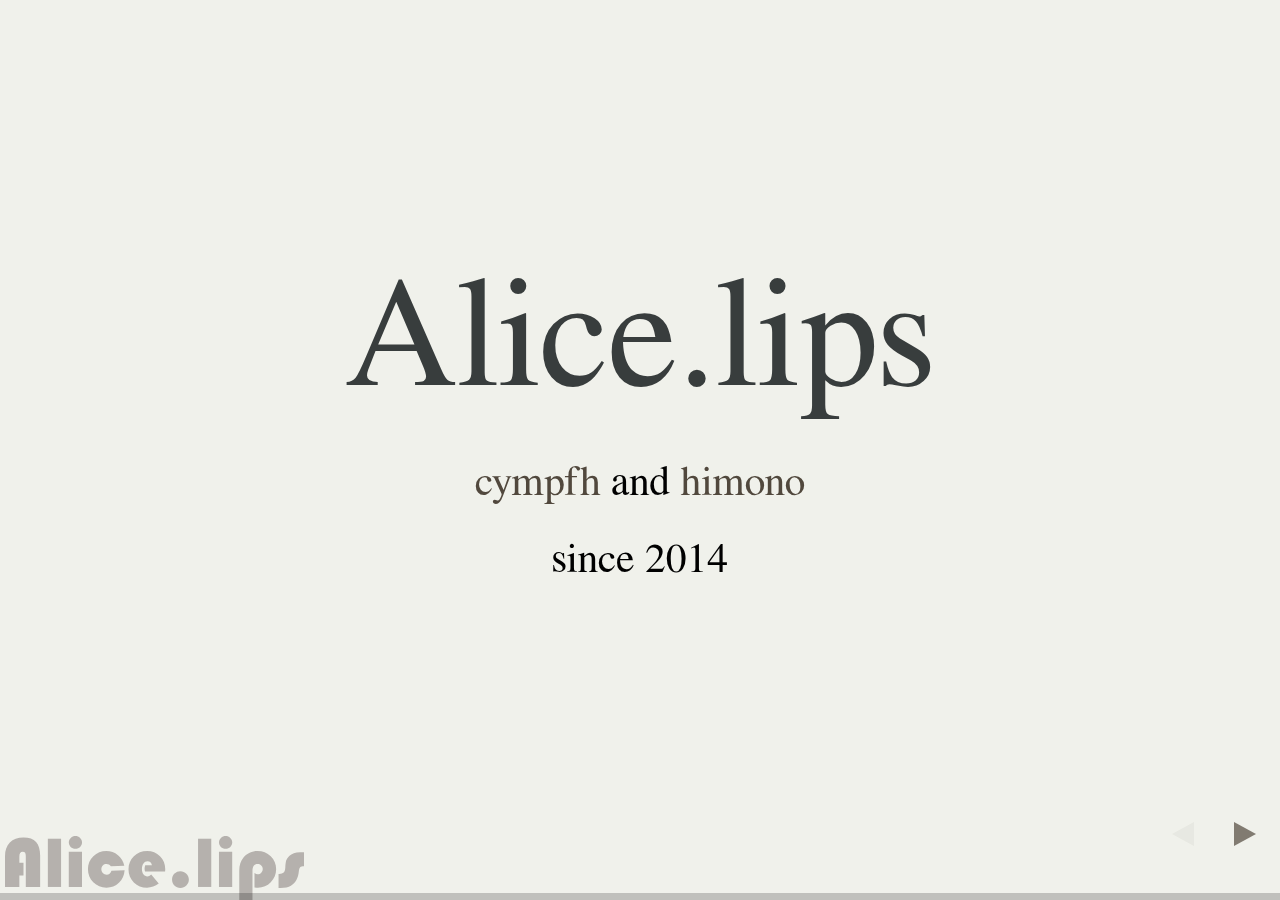
==== commit f234a08e: "ロゴのワンポイントを置きたかった" ====
--- a/index.html
+++ b/index.html
@@ -17,6 +17,7 @@
   <script src="https://cdn.mathjax.org/mathjax/latest/MathJax.js?config=TeX-AMS-MML_HTMLorMML" type="text/javascript"></script>
 </head>
 <body>
+<div style="position:fixed;left:5px;bottom:-3px;opacity:0.3"><img height="64px" src="resources/img/alicelips.colored.svg" /></div>
   <div class="reveal">
     <div class="slides">
 
--- a/reveal.js/css/reveal.css
+++ b/reveal.js/css/reveal.css
@@ -39,7 +39,8 @@
 body {
   width: 100%;
   height: 100%;
-  overflow: hidden; }
+  overflow: hidden;
+}
 
 body {
   position: relative;
--- a/reveal.js/css/theme/alice.css
+++ b/reveal.js/css/theme/alice.css
@@ -12,7 +12,8 @@
  *********************************************/
 body {
   background: #F0F1EB;
-  background-color: #F0F1EB; }
+  background-color: #F0F1EB;
+}
 
 .reveal {
   font-family: "Palatino Linotype", "Book Antiqua", Palatino, FreeSerif, serif;
